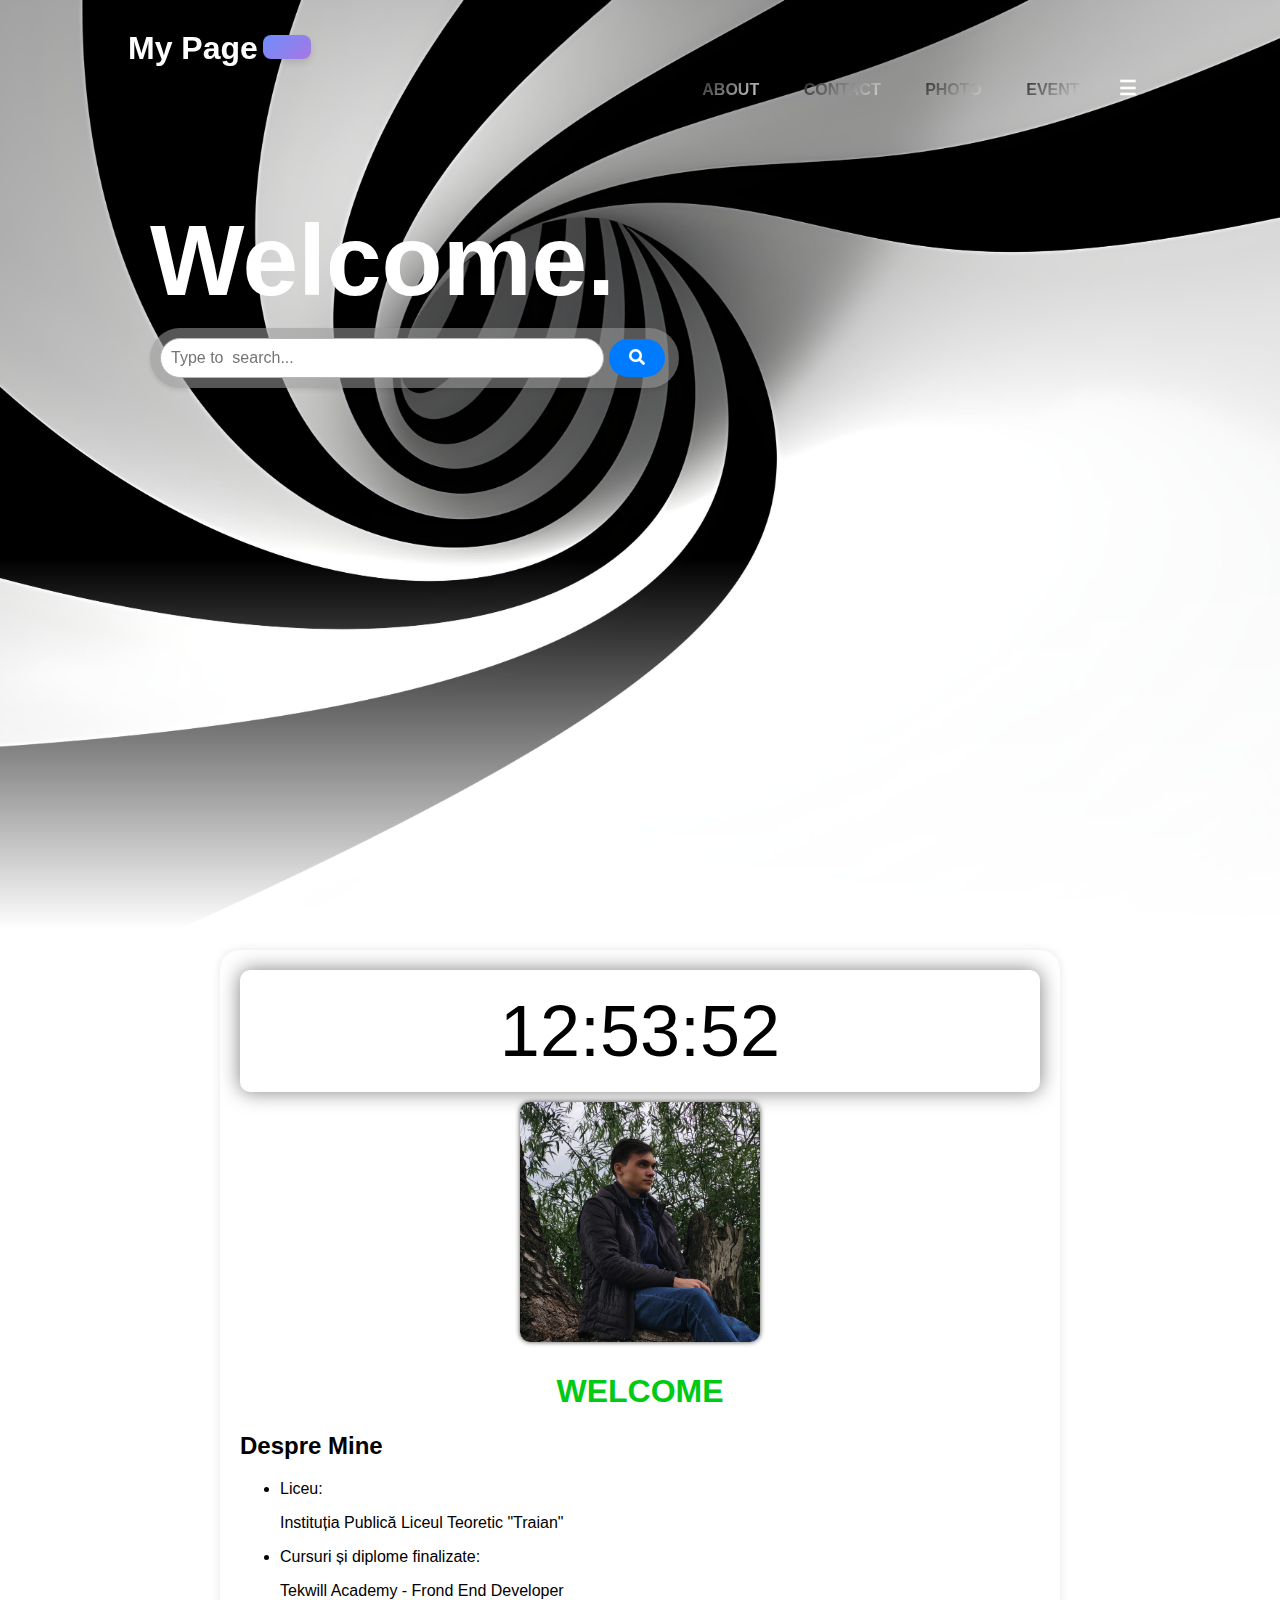
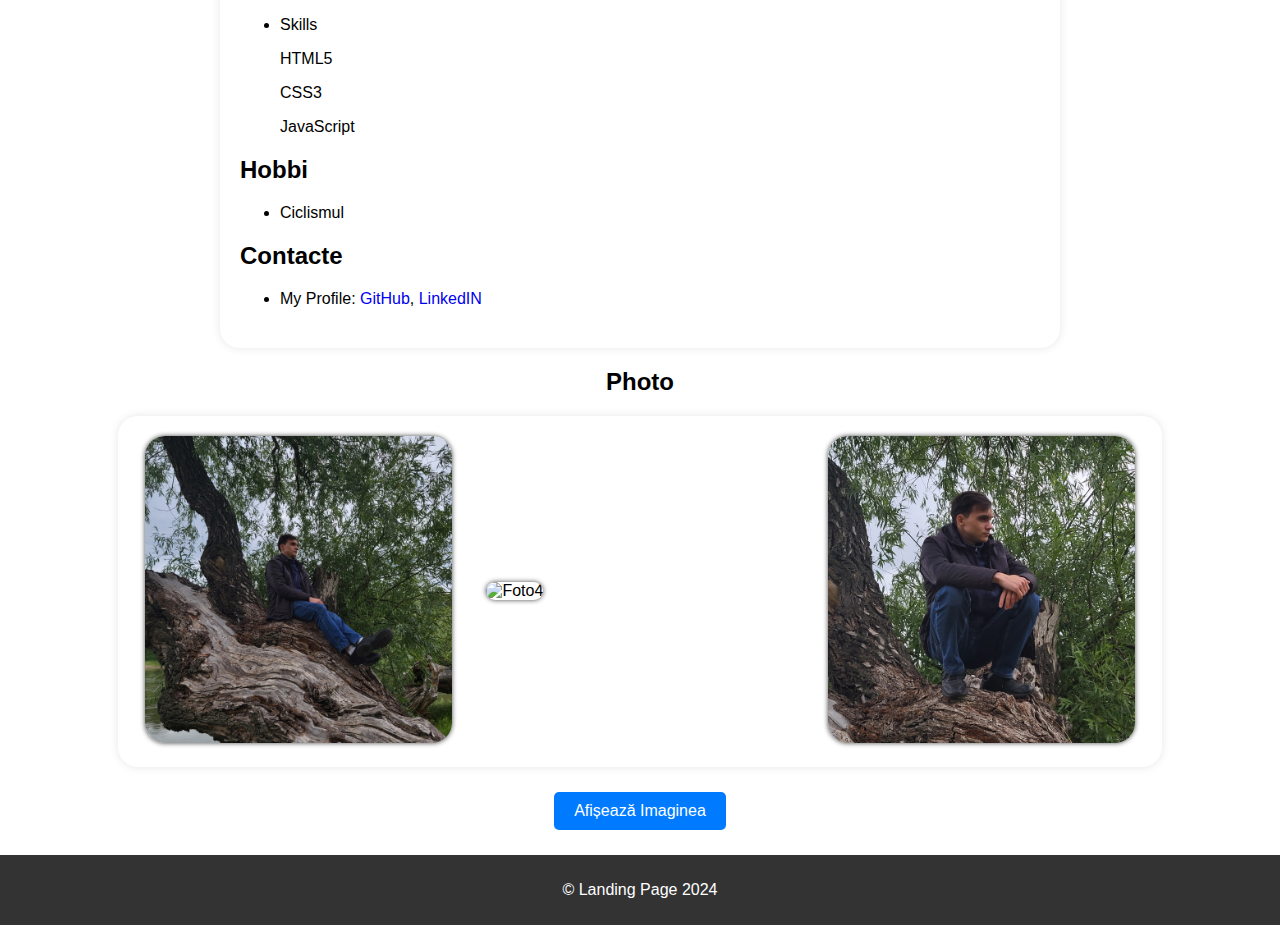
==== index.html @ 6e774b03 "Update index.html" ====
<!DOCTYPE html>
<html lang="en">
<head>
    <meta charset="UTF-8">
    <meta name="viewport" content="width=device-width, initial-scale=1.0">
    <title>Landing Page</title>
    <link rel="stylesheet" href="/css/light_mode.css" id="theme">
    <link rel="stylesheet" href="https://cdnjs.cloudflare.com/ajax/libs/font-awesome/5.15.4/css/all.min.css" integrity="sha512-..." crossorigin="anonymous" />
</head>
<body>

<header class="hero">
    <div class="box">
        <div>
            <h1 class="color2">My Page</h1> 
        </div>
        <button type="button" class="wrapper" id="switchMode"></button>        
        <nav>
            <ul>
                <li class="moving"><a href="#about">About</a></li>
                <li class="moving"><a href="#contact">Contact</a></li>
                <li class="moving"><a href="#photo">Photo</a></li>
                <li class="moving"><a href="#event">Event</a></li>
                <button type="button"  class="opentbtn" onclick="openNav()">☰</button>
            </ul>
        </nav>     
        </div>
        <div >
            <h1 class="welcom">Welcome.</h1>
        </div>
            <div class="search-container">
            <input type="text" class="search-input" placeholder="Type to  search...">
            <button class="search-btn"><i class="fas fa-search"></i></button>
            </div>      
    </div> 
</header>

<div>
    <div class="sidebar" id="mySidebar">
        <a href="javascript:void(0)" onclick="closeNav()">×</a>
        <div>
            <img src="/Foto/photoProfile.jpg" alt="ProfilePhoto">
        </div>
        <h2 class="color1">WELCOME</h2>
        
        <ul class="white-bullet">
            <h2 class="txtColor">Contacte</h2>
            <li class="txtColor">&#x1F3E0; Rezidență <p>R. Moldova, Or.Chișinău</p></li>
            <li class="txtColor">&#x260E; Telefon <p>+373(0)798-288-21</p></li>
            <li class="txtColor">&#x2709; Adresă de Email <p>arianbadasco@gmail.com</p></li>          
        </ul>
    
        <h2 class="color1">TIME</h2>
        <div class="calendarPosition">
            <div class="calendar-box">
            <div class="data" id="date"></div>
            <div class="timp" id="time"></div>
        </div>
        </div>
    </div>

<main>
</div>    
    <div class="container">
        <div class="clock-container">
            <div class="hclock" id="clock"></div>
        </div>
        <div class="photos">
            <img class="photo" src="/Foto/photo1.jpg" alt="Foto1">
        </div>
        <h1>WELCOME</h1>  
        <div class="section">
            <h2 id="about">Despre Mine</h2>
            <ul>
                <li>Liceu:
                    <p>Instituția Publică Liceul Teoretic "Traian"</p>
                </li>
                <li>Cursuri și diplome finalizate: 
                    <p>Tekwill Academy - Frond End Developer</p>
                </li>
                <li>Skills
                    <p>HTML5</p>
                    <p>CSS3</p>
                    <p>JavaScript</p>
                </li>
            </ul>
        </div>

        <div class="section">
            <h2>Hobbi</h2>
            <ul>
            <li>Ciclismul</li>   
            </ul>
        </div>
        <div class="section">
            <h2 id="contact">Contacte</h2>
            <ul>  
                    <li>My Profile:
                        <a class="styleLink" href="https://github.com/abadasco" target="_blank">GitHub<a>,</a></a>
                        <a class="styleLink" href="https://www.linkedin.com/in/arian-badasco-384903273/?trk=opento_sprofile_topcard" target="_blank">LinkedIN</a>
                    </li> 
            </ul>
        </div>  
    </div>
</main>

 <h2 class="texth2" id="photo">Photo</h2>
<section class="container1">
    <div class="box1">
        <img class="img" src="/Foto/photo2.jpg" alt="Foto2">
    </div>
    <div class="box1">
        <img class="img" src="/Foto/photo4.jpg" alt="Foto4">
    </div>
    <div class="box1">
        <img class="img" src="/Foto/photo3.jpg" alt="Foto3">
    </div>  
</section>

<div class="buttonimg" id="event">
  <button class="imgbutton" type="button" id="showImageButton">Afișează Imaginea</button>
  <div class="imgcontainer" id="imageContainer"></div>
</div>
</body>
<script src="/Javascript/script.js"></script>
<footer>
    <p>&copy; Landing Page 2024</p>
</footer>
---- css/light_mode.css ----
body {
    font-family: Arial, sans-serif;
    margin: 0;
    padding: 0; 
    background-color: white;  
    color: black;
    transition: background-color 0.3s, color 0.3s;
}
.hero {
   height: 100vh;
   background: url('/Foto/WhiteLine.jpg') no-repeat center center/cover;
   color: #fff; 
   mask-image: linear-gradient(to bottom, white 60%, transparent 100%);
   padding-top: 30px;
   min-height: 70px; 
}
.box {
    width: 80%;
    margin: auto;
    overflow:hidden;
}
header a {
   color: #fff;
   text-decoration: none;
   text-transform: uppercase;
   font-size: 16px; 
   display: inline;
   padding: 0 20px 0 20px;
   font-weight: bold;
} 
header{ 
    div{ 
        div{
           h1{ 
                float: left;
                margin: 0;
            } 
        } 
    }
}
header nav{
   float: right;
   margin-top: 10px;
   background-color: transparent;
}
.color2{
    color: #ffffff;
}
.wrapper {
    background: linear-gradient(135deg, #6e8efb, #a777e3);
    border: none;
    border-radius: 8px;
    box-shadow: 0 4px 6px rgba(0, 0, 0, 0.1);
    color: white;
    cursor: pointer;
    font-size: 16px;
    padding: 12px 24px;
    text-transform: uppercase;
    transition: background 0.3s ease, transform 0.3s ease;
    margin: 5px;
}
.wrapper:hover {
    background: linear-gradient(135deg, #a777e3, #6e8efb);
    transform: scale(1.05);
}
.wrapper:active {
    transform: scale(0.95);
}
.moving{
    background: linear-gradient(135deg, #000000, #ffffff);
    color: white;
    cursor: pointer;
    transition: background 0.3s ease, transform 0.3s ease;
    font-size: 20px;
    background-clip: text;
    -webkit-text-fill-color: transparent; 
    list-style-type: none;
    display: inline-block;
}
nav {
    background-color: #333;
    text-align: center;
    padding: 10px 0;
}
nav a {
    color: white;           
    text-decoration: none;
    padding: 0 20px;
}
.moving:hover{
    background: linear-gradient(135deg, #ffffff, #000000);
    transform: scale(1.05);
    background-clip: text;
    -webkit-text-fill-color: transparent;
}
.moving:active{
    transform: scale(0.95);
}
.opentbtn {
    transition: margin-left .5s;
    padding: 16px;
    font-weight: bold;
    font-size: 20px;
    cursor: pointer;
    color: rgb(255, 255, 255);
    padding: 10px 15px;
    border: none;
    background: transparent;
}
.opentbtn:hover {
    background-color: #ffffff69;
    border-radius: 10px;
    cursor: pointer;
}
.welcom{
    color: #ffffff;
    font-weight: 800;
    font-size: 100px;
    text-align: left;
    margin-left: 150px ;
    margin-bottom: 10px;
    margin-right: 50%;
 }
.search-container {
   max-width: 509px;
   border-radius: 40px;
   background-color: #9a9a9a8f;
   padding: 10px;
   box-shadow: 0 2px 4px rgba(0,0,0,0.1);
   margin-left: 150px;
}
.search-input {
   width: 83%;
   padding: 10px;
   border: 1px solid #b6b6b6;
   border-radius: 40px;
   font-size: 16px;
   background: #ffffff;
}
.search-btn {
   padding: 10px 20px;
   font-size: 16px;
   background-color: #007bff;
   color: #fff;
   border: none;
   border-radius: 50px;
   cursor: pointer;
   transition: background-color 0.3s ease;
}
.search-btn:hover {
   background-color: #0056b3;
}
.sidebar {
    height: 100%;
    width: 0;
    position: fixed;
    z-index: 1;
    top: 0;
    left: 0;
    background-color: #111;
    overflow-x: hidden;
    transition: 0.5s;
    padding-top: 60px;
    overflow: hidden;
}
.sidebar a {
    padding: 8px 8px 8px 32px;
    text-decoration: none;
    font-size: 25px;
    color: #818181;
    display: block;
    transition: 0.5s;
    position: absolute;
    top: 0;
    right: 25px;
    font-size: 36px;
    margin-left: 50px;
}
.sidebar a:hover {
    color: #f1f1f1;
}
.sidebar div {
    text-align: center;
    margin-bottom: 20px;
}
.sidebar img {
    width: 150px;
    height: 150px;
    border-radius: 50%;
    object-fit: cover;
}
h1 {
    color: #00ca14; 
    text-align: center;
}
.white-bullet {
    list-style-type: none; 
               li {
                   position: relative;
                }
                li::before {
                        content: '\2022'; 
                        color: white; 
                        position: absolute;
                        left: -20px; 
                }
}
.txtColor{
    color: #ffffff;
}
.color1{
    color: #ffffff;
    display: flex;
    justify-content: space-around;
    align-items: center;
}
.calendarPosition{
    display: flex;
    justify-content: center;
    align-items: center;
}
.calendar-box {
    background-color: rgb(0, 0, 0);
    padding: 10px;
    border: 1px solid #3c3c3c;
    border-radius: 10px;
    box-shadow: 0 0 10px rgba(0, 0, 0, 0.1);
    text-align: center;
    max-width: 200px;
    color: #fff;
}
.data {
    font-size: 18px;
}
.timp {
    font-size: 16px;
    color: #555;
}
.container {
    max-width: 800px;
    margin: 20px auto;
    background-color: white;
    padding: 20px;
    box-shadow: 0 0 10px rgba(0,0,0,0.1);
    border-radius: 20px;
    overflow: hidden; 
}
.clock-container {
    display: flex;
    justify-content: center;
    align-items: center;
    background-color: #ffffff;
    border-radius: 10px;
    padding: 20px;
    box-shadow: 0 0 20px rgba(0, 0, 0, 0.5);
}
.hclock {
    font-family: 'Helvetica', sans-serif;
    font-size: 72px;
    color: #000000;
}
.photos {
    display: flex;
    justify-content: space-around;
    margin-bottom: 20px;
}
.photo {
    width: 30%;
    border-radius: 10px;
    overflow: hidden;
    box-shadow: 0 0 5px rgba(0, 0, 0, 0.727);
    margin: 10px;
}
.photo img {
    width: 100%;
    height: auto;
    display: block;   
}
.section {
    margin-bottom: 20px;
}
.section h2 {
    color: #000000; 
}
.styleLink {
    text-decoration:none;
}
.styleLink:visited {
    color: rgb(0, 81, 255);
}
.styleLink:hover {
    color: red;
}
.styleLink:active {
    color: rgb(255, 0, 212);
}
.texth2{
    display: flex;
    flex-direction: column;
    justify-content: space-around;
    align-items: center;
}
.box1 {
    float: left;
    width: 30%;
    padding: 10px; 
}
.box1 img {
    width: 100%;
    height: auto;
    border-radius: 20px;
    box-shadow: 0 0 5px rgba(0,0,0,0.727);
}   
.container1 {
    width: 80%;
    overflow: hidden;
    border-radius: 20px;
    margin: auto;
    padding: 10px;
    background: #ffffff;
    box-shadow: 0 0 10px rgba(0,0,0,0.1);
    margin-bottom: 20px;
    display: flex;
    align-items: center;
    justify-content: space-around;
}
.buttonimg{
    display: flex;
      flex-direction: column;
      justify-content: center;
      align-items: center;
}
.imgbutton {
    margin: 5px;
    padding: 10px 20px;
    font-size: 16px;
    background-color: #007BFF;
    color: white;
    border: none;
    border-radius: 5px;
    cursor: pointer;
    transition: background-color 0.3s;
}
.imgbutton:hover {
    background-color: #0056b3;
}
.imgbutton:disabled {
    background-color: #6c757d;
    cursor: not-allowed;
}
.imgcontainer {
    margin-top: 20px;
}
.imgcontainer img {
    max-width: 100%;
    height: auto;
    border: 2px solid #ddd;
    border-radius: 10px;
    box-shadow: 0 4px 8px rgba(0, 0, 0, 0.2);
}
footer {
    background: #333;
    color: rgb(255, 255, 255); 
    text-align: center;
    padding: 10px 0;
}
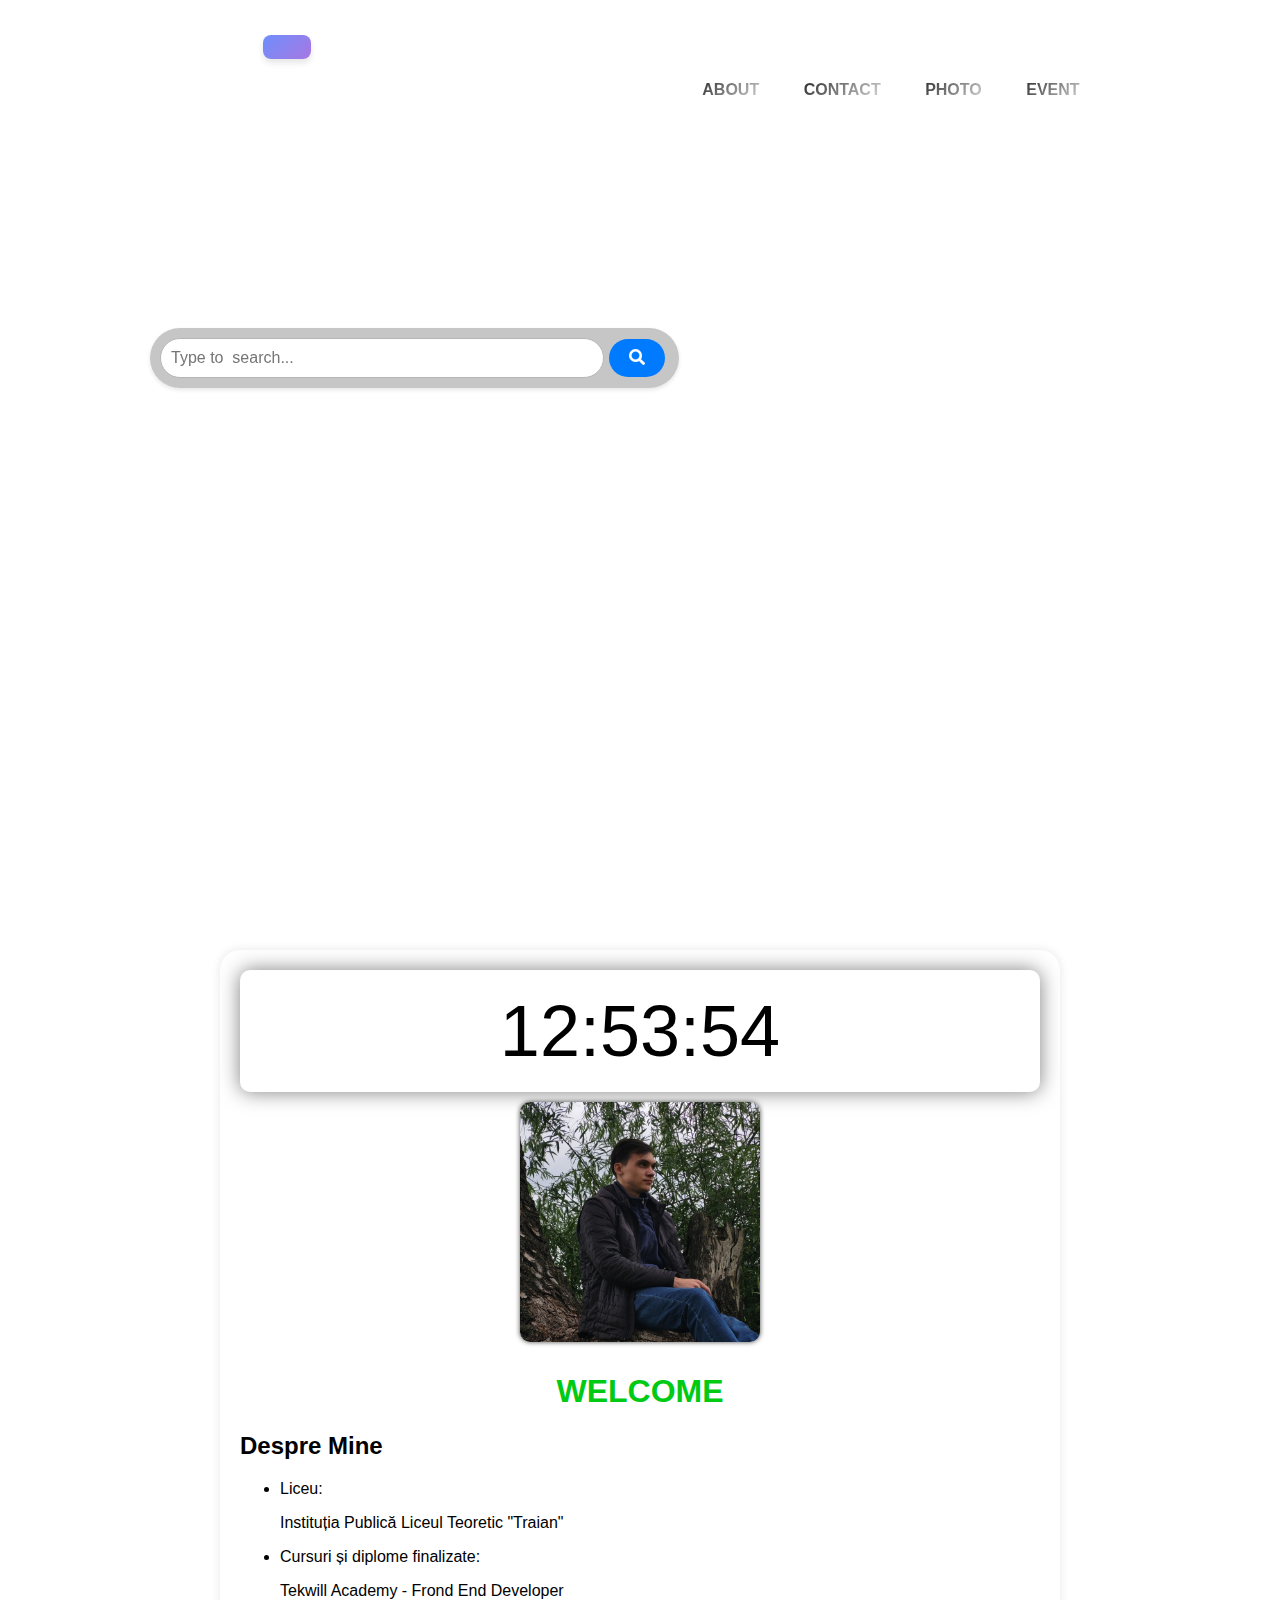
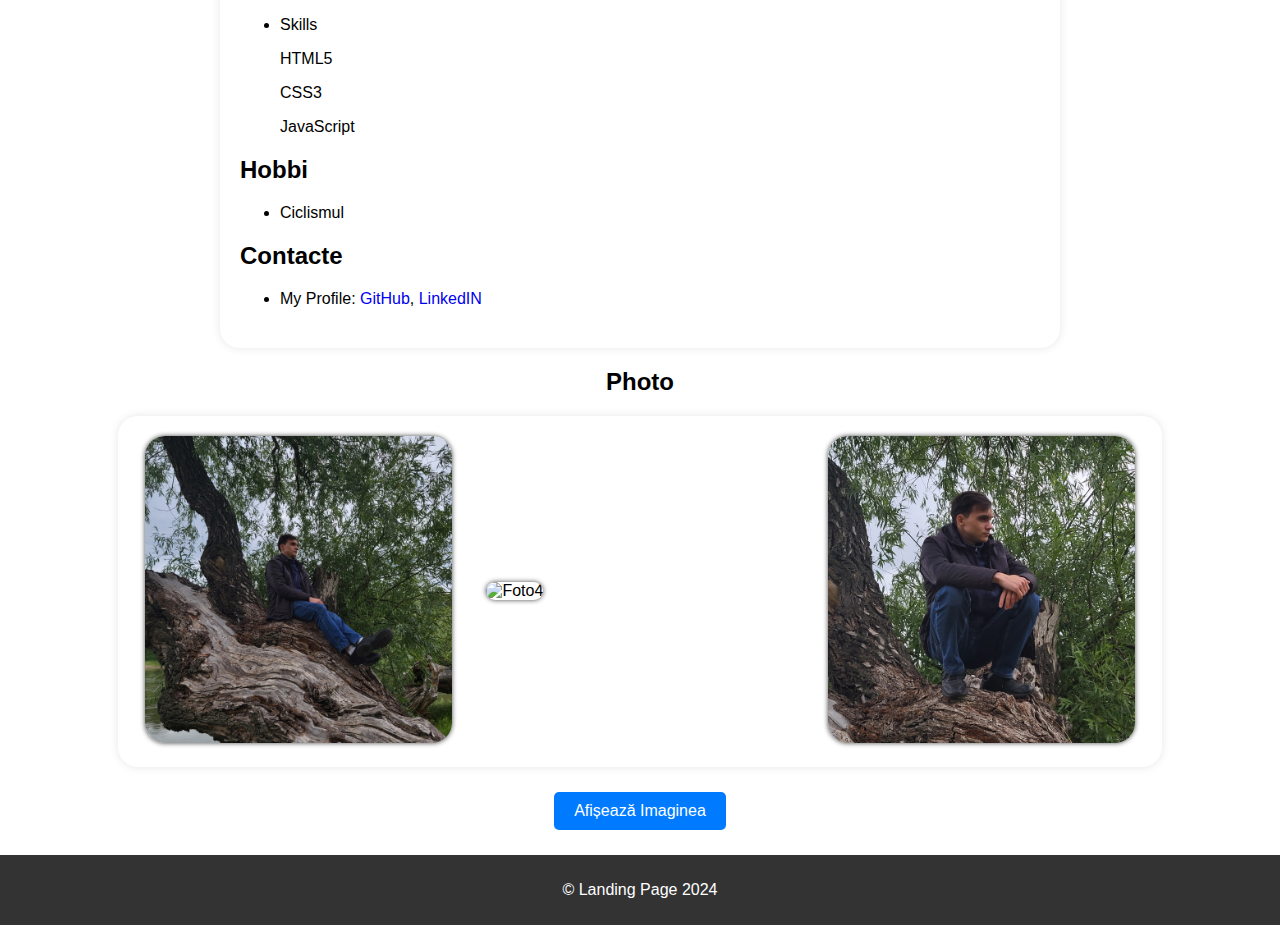
==== commit 70355ad7: "Update index.html" ====
--- a/index.html
+++ b/index.html
@@ -4,7 +4,7 @@
     <meta charset="UTF-8">
     <meta name="viewport" content="width=device-width, initial-scale=1.0">
     <title>Landing Page</title>
-    <link rel="stylesheet" href="/css/light_mode.css" id="theme">
+    <link rel="stylesheet" href="light_mode.css" id="theme">
     <link rel="stylesheet" href="https://cdnjs.cloudflare.com/ajax/libs/font-awesome/5.15.4/css/all.min.css" integrity="sha512-..." crossorigin="anonymous" />
 </head>
 <body>
@@ -122,7 +122,7 @@
   <div class="imgcontainer" id="imageContainer"></div>
 </div>
 </body>
-<script src="/Javascript/script.js"></script>
+<script src="script.js"></script>
 <footer>
     <p>&copy; Landing Page 2024</p>
 </footer>
--- a/light_mode.css
+++ b/light_mode.css
@@ -0,0 +1,366 @@
+body {
+    font-family: Arial, sans-serif;
+    margin: 0;
+    padding: 0; 
+    background-color: white;  
+    color: black;
+    transition: background-color 0.3s, color 0.3s;
+}
+.hero {
+   height: 100vh;
+   background: url('file:///C:/Users/user/Desktop/Project-landing-page/Foto/WhiteLine.jpg') no-repeat center center/cover;
+   color: #fff; 
+   mask-image: linear-gradient(to bottom, white 60%, transparent 100%);
+   padding-top: 30px;
+   min-height: 70px; 
+}
+.box {
+    width: 80%;
+    margin: auto;
+    overflow:hidden;
+}
+header a {
+   color: #fff;
+   text-decoration: none;
+   text-transform: uppercase;
+   font-size: 16px; 
+   display: inline;
+   padding: 0 20px 0 20px;
+   font-weight: bold;
+} 
+header{ 
+    div{ 
+        div{
+           h1{ 
+                float: left;
+                margin: 0;
+            } 
+        } 
+    }
+}
+header nav{
+   float: right;
+   margin-top: 10px;
+   background-color: transparent;
+}
+.color2{
+    color: #ffffff;
+}
+.wrapper {
+    background: linear-gradient(135deg, #6e8efb, #a777e3);
+    border: none;
+    border-radius: 8px;
+    box-shadow: 0 4px 6px rgba(0, 0, 0, 0.1);
+    color: white;
+    cursor: pointer;
+    font-size: 16px;
+    padding: 12px 24px;
+    text-transform: uppercase;
+    transition: background 0.3s ease, transform 0.3s ease;
+    margin: 5px;
+}
+.wrapper:hover {
+    background: linear-gradient(135deg, #a777e3, #6e8efb);
+    transform: scale(1.05);
+}
+.wrapper:active {
+    transform: scale(0.95);
+}
+.moving{
+    background: linear-gradient(135deg, #000000, #ffffff);
+    color: white;
+    cursor: pointer;
+    transition: background 0.3s ease, transform 0.3s ease;
+    font-size: 20px;
+    background-clip: text;
+    -webkit-text-fill-color: transparent; 
+    list-style-type: none;
+    display: inline-block;
+}
+nav {
+    background-color: #333;
+    text-align: center;
+    padding: 10px 0;
+}
+nav a {
+    color: white;           
+    text-decoration: none;
+    padding: 0 20px;
+}
+.moving:hover{
+    background: linear-gradient(135deg, #ffffff, #000000);
+    transform: scale(1.05);
+    background-clip: text;
+    -webkit-text-fill-color: transparent;
+}
+.moving:active{
+    transform: scale(0.95);
+}
+.opentbtn {
+    transition: margin-left .5s;
+    padding: 16px;
+    font-weight: bold;
+    font-size: 20px;
+    cursor: pointer;
+    color: rgb(255, 255, 255);
+    padding: 10px 15px;
+    border: none;
+    background: transparent;
+}
+.opentbtn:hover {
+    background-color: #ffffff69;
+    border-radius: 10px;
+    cursor: pointer;
+}
+.welcom{
+    color: #ffffff;
+    font-weight: 800;
+    font-size: 100px;
+    text-align: left;
+    margin-left: 150px ;
+    margin-bottom: 10px;
+    margin-right: 50%;
+ }
+.search-container {
+   max-width: 509px;
+   border-radius: 40px;
+   background-color: #9a9a9a8f;
+   padding: 10px;
+   box-shadow: 0 2px 4px rgba(0,0,0,0.1);
+   margin-left: 150px;
+}
+.search-input {
+   width: 83%;
+   padding: 10px;
+   border: 1px solid #b6b6b6;
+   border-radius: 40px;
+   font-size: 16px;
+   background: #ffffff;
+}
+.search-btn {
+   padding: 10px 20px;
+   font-size: 16px;
+   background-color: #007bff;
+   color: #fff;
+   border: none;
+   border-radius: 50px;
+   cursor: pointer;
+   transition: background-color 0.3s ease;
+}
+.search-btn:hover {
+   background-color: #0056b3;
+}
+.sidebar {
+    height: 100%;
+    width: 0;
+    position: fixed;
+    z-index: 1;
+    top: 0;
+    left: 0;
+    background-color: #111;
+    overflow-x: hidden;
+    transition: 0.5s;
+    padding-top: 60px;
+    overflow: hidden;
+}
+.sidebar a {
+    padding: 8px 8px 8px 32px;
+    text-decoration: none;
+    font-size: 25px;
+    color: #818181;
+    display: block;
+    transition: 0.5s;
+    position: absolute;
+    top: 0;
+    right: 25px;
+    font-size: 36px;
+    margin-left: 50px;
+}
+.sidebar a:hover {
+    color: #f1f1f1;
+}
+.sidebar div {
+    text-align: center;
+    margin-bottom: 20px;
+}
+.sidebar img {
+    width: 150px;
+    height: 150px;
+    border-radius: 50%;
+    object-fit: cover;
+}
+h1 {
+    color: #00ca14; 
+    text-align: center;
+}
+.white-bullet {
+    list-style-type: none; 
+               li {
+                   position: relative;
+                }
+                li::before {
+                        content: '\2022'; 
+                        color: white; 
+                        position: absolute;
+                        left: -20px; 
+                }
+}
+.txtColor{
+    color: #ffffff;
+}
+.color1{
+    color: #ffffff;
+    display: flex;
+    justify-content: space-around;
+    align-items: center;
+}
+.calendarPosition{
+    display: flex;
+    justify-content: center;
+    align-items: center;
+}
+.calendar-box {
+    background-color: rgb(0, 0, 0);
+    padding: 10px;
+    border: 1px solid #3c3c3c;
+    border-radius: 10px;
+    box-shadow: 0 0 10px rgba(0, 0, 0, 0.1);
+    text-align: center;
+    max-width: 200px;
+    color: #fff;
+}
+.data {
+    font-size: 18px;
+}
+.timp {
+    font-size: 16px;
+    color: #555;
+}
+.container {
+    max-width: 800px;
+    margin: 20px auto;
+    background-color: white;
+    padding: 20px;
+    box-shadow: 0 0 10px rgba(0,0,0,0.1);
+    border-radius: 20px;
+    overflow: hidden; 
+}
+.clock-container {
+    display: flex;
+    justify-content: center;
+    align-items: center;
+    background-color: #ffffff;
+    border-radius: 10px;
+    padding: 20px;
+    box-shadow: 0 0 20px rgba(0, 0, 0, 0.5);
+}
+.hclock {
+    font-family: 'Helvetica', sans-serif;
+    font-size: 72px;
+    color: #000000;
+}
+.photos {
+    display: flex;
+    justify-content: space-around;
+    margin-bottom: 20px;
+}
+.photo {
+    width: 30%;
+    border-radius: 10px;
+    overflow: hidden;
+    box-shadow: 0 0 5px rgba(0, 0, 0, 0.727);
+    margin: 10px;
+}
+.photo img {
+    width: 100%;
+    height: auto;
+    display: block;   
+}
+.section {
+    margin-bottom: 20px;
+}
+.section h2 {
+    color: #000000; 
+}
+.styleLink {
+    text-decoration:none;
+}
+.styleLink:visited {
+    color: rgb(0, 81, 255);
+}
+.styleLink:hover {
+    color: red;
+}
+.styleLink:active {
+    color: rgb(255, 0, 212);
+}
+.texth2{
+    display: flex;
+    flex-direction: column;
+    justify-content: space-around;
+    align-items: center;
+}
+.box1 {
+    float: left;
+    width: 30%;
+    padding: 10px; 
+}
+.box1 img {
+    width: 100%;
+    height: auto;
+    border-radius: 20px;
+    box-shadow: 0 0 5px rgba(0,0,0,0.727);
+}   
+.container1 {
+    width: 80%;
+    overflow: hidden;
+    border-radius: 20px;
+    margin: auto;
+    padding: 10px;
+    background: #ffffff;
+    box-shadow: 0 0 10px rgba(0,0,0,0.1);
+    margin-bottom: 20px;
+    display: flex;
+    align-items: center;
+    justify-content: space-around;
+}
+.buttonimg{
+    display: flex;
+      flex-direction: column;
+      justify-content: center;
+      align-items: center;
+}
+.imgbutton {
+    margin: 5px;
+    padding: 10px 20px;
+    font-size: 16px;
+    background-color: #007BFF;
+    color: white;
+    border: none;
+    border-radius: 5px;
+    cursor: pointer;
+    transition: background-color 0.3s;
+}
+.imgbutton:hover {
+    background-color: #0056b3;
+}
+.imgbutton:disabled {
+    background-color: #6c757d;
+    cursor: not-allowed;
+}
+.imgcontainer {
+    margin-top: 20px;
+}
+.imgcontainer img {
+    max-width: 100%;
+    height: auto;
+    border: 2px solid #ddd;
+    border-radius: 10px;
+    box-shadow: 0 4px 8px rgba(0, 0, 0, 0.2);
+}
+footer {
+    background: #333;
+    color: rgb(255, 255, 255); 
+    text-align: center;
+    padding: 10px 0;
+}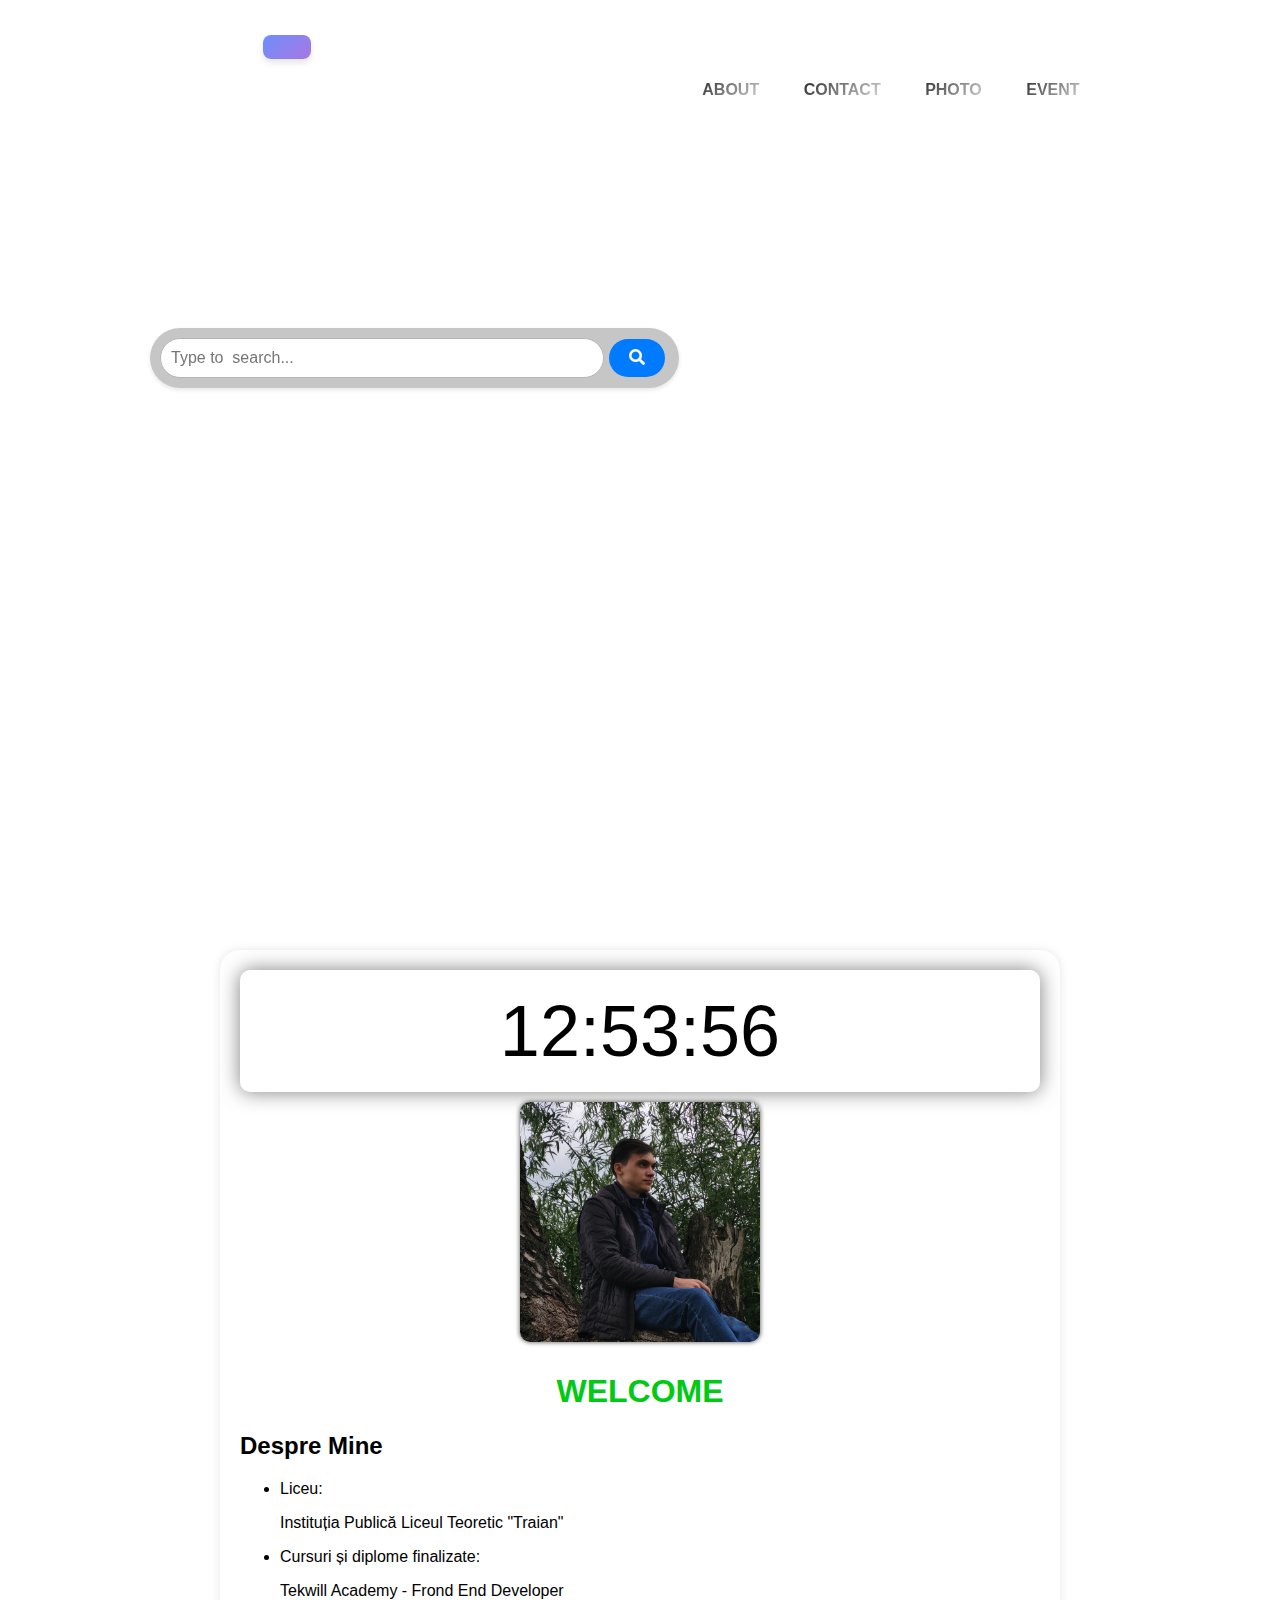
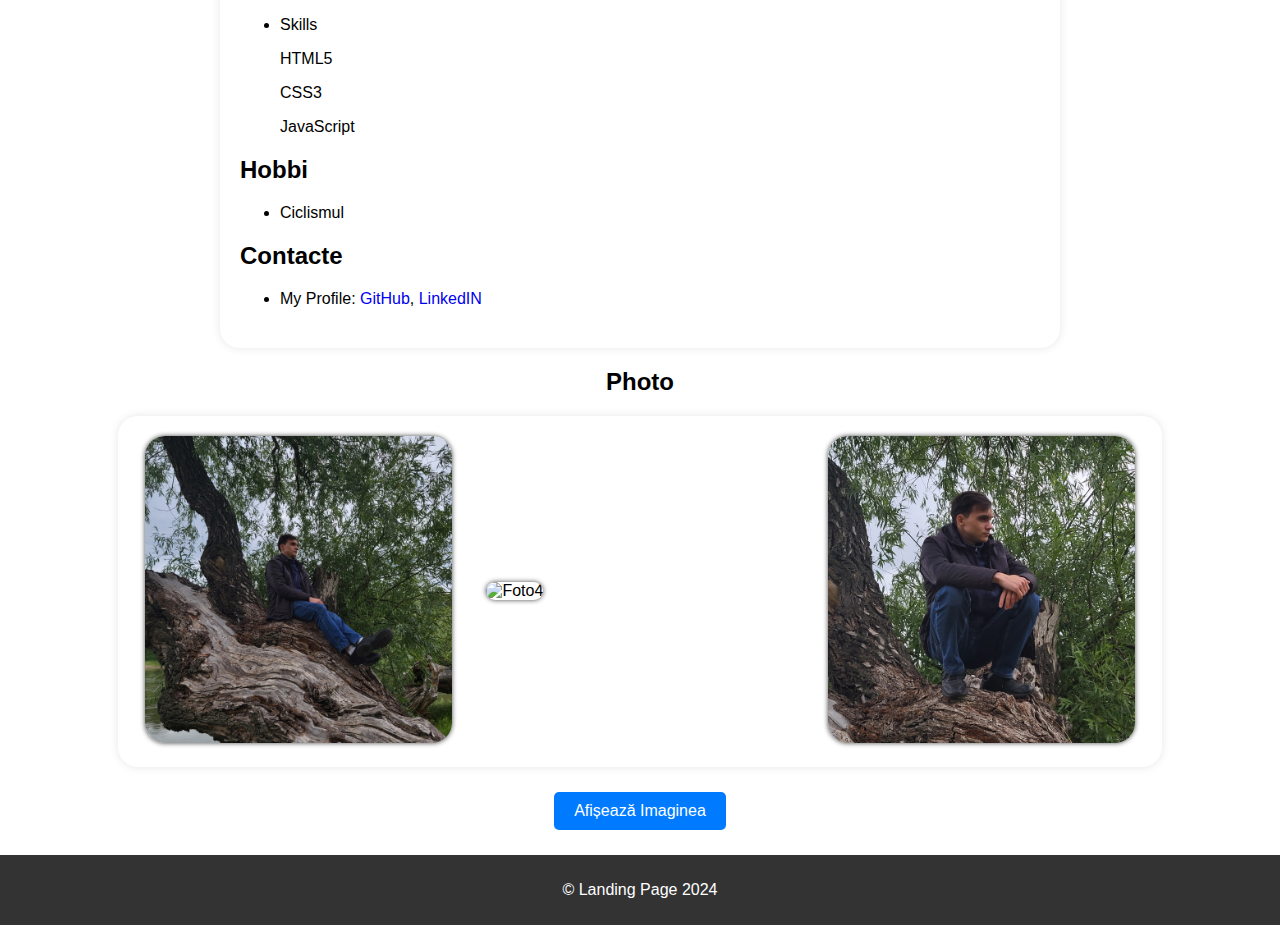
==== commit 0cc4a2bb: "Update index.html" ====
--- a/index.html
+++ b/index.html
@@ -39,7 +39,7 @@
     <div class="sidebar" id="mySidebar">
         <a href="javascript:void(0)" onclick="closeNav()">×</a>
         <div>
-            <img src="/Foto/photoProfile.jpg" alt="ProfilePhoto">
+            <img src="Foto/photoProfile.jpg" alt="ProfilePhoto">
         </div>
         <h2 class="color1">WELCOME</h2>
         
@@ -66,7 +66,7 @@
             <div class="hclock" id="clock"></div>
         </div>
         <div class="photos">
-            <img class="photo" src="/Foto/photo1.jpg" alt="Foto1">
+            <img class="photo" src="Foto/photo1.jpg" alt="Foto1">
         </div>
         <h1>WELCOME</h1>  
         <div class="section">
@@ -107,13 +107,13 @@
  <h2 class="texth2" id="photo">Photo</h2>
 <section class="container1">
     <div class="box1">
-        <img class="img" src="/Foto/photo2.jpg" alt="Foto2">
+        <img class="img" src="Foto/photo2.jpg" alt="Foto2">
     </div>
     <div class="box1">
-        <img class="img" src="/Foto/photo4.jpg" alt="Foto4">
+        <img class="img" src="Foto/photo4.jpg" alt="Foto4">
     </div>
     <div class="box1">
-        <img class="img" src="/Foto/photo3.jpg" alt="Foto3">
+        <img class="img" src="Foto/photo3.jpg" alt="Foto3">
     </div>  
 </section>
 
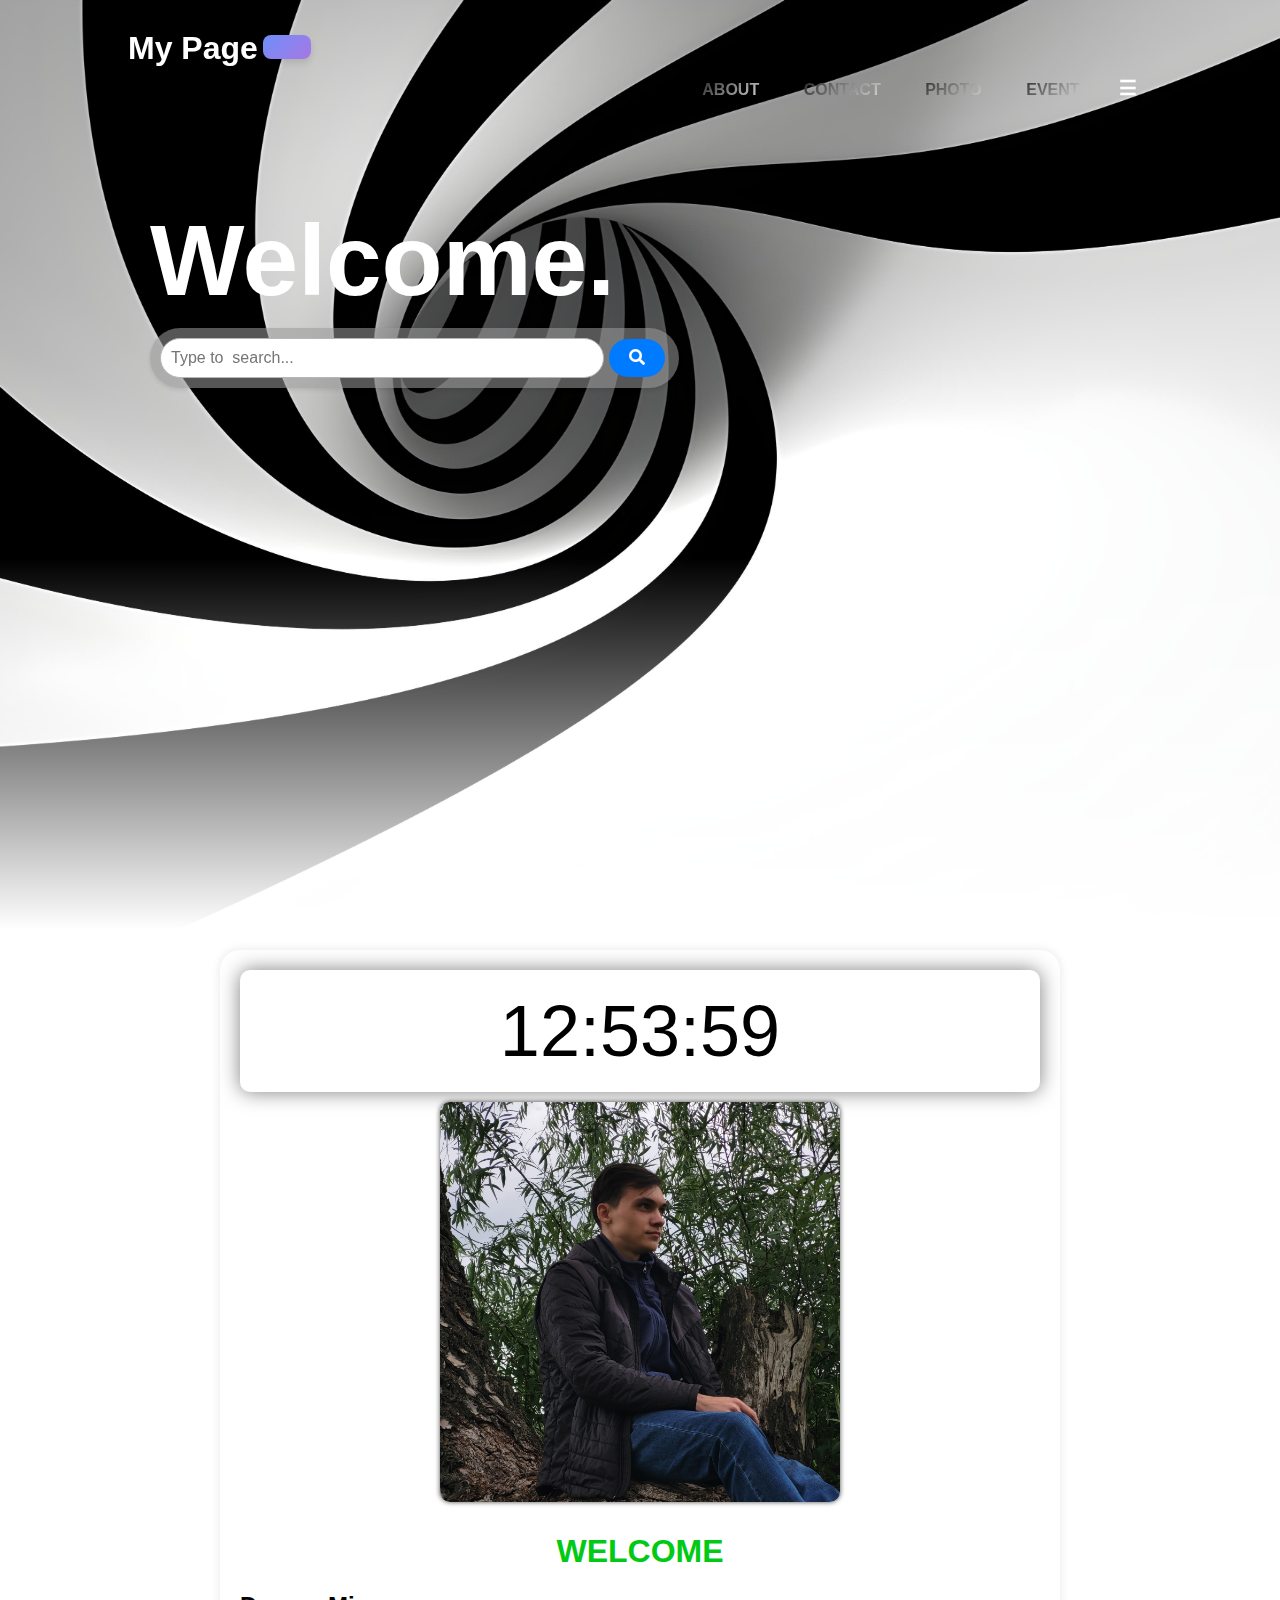
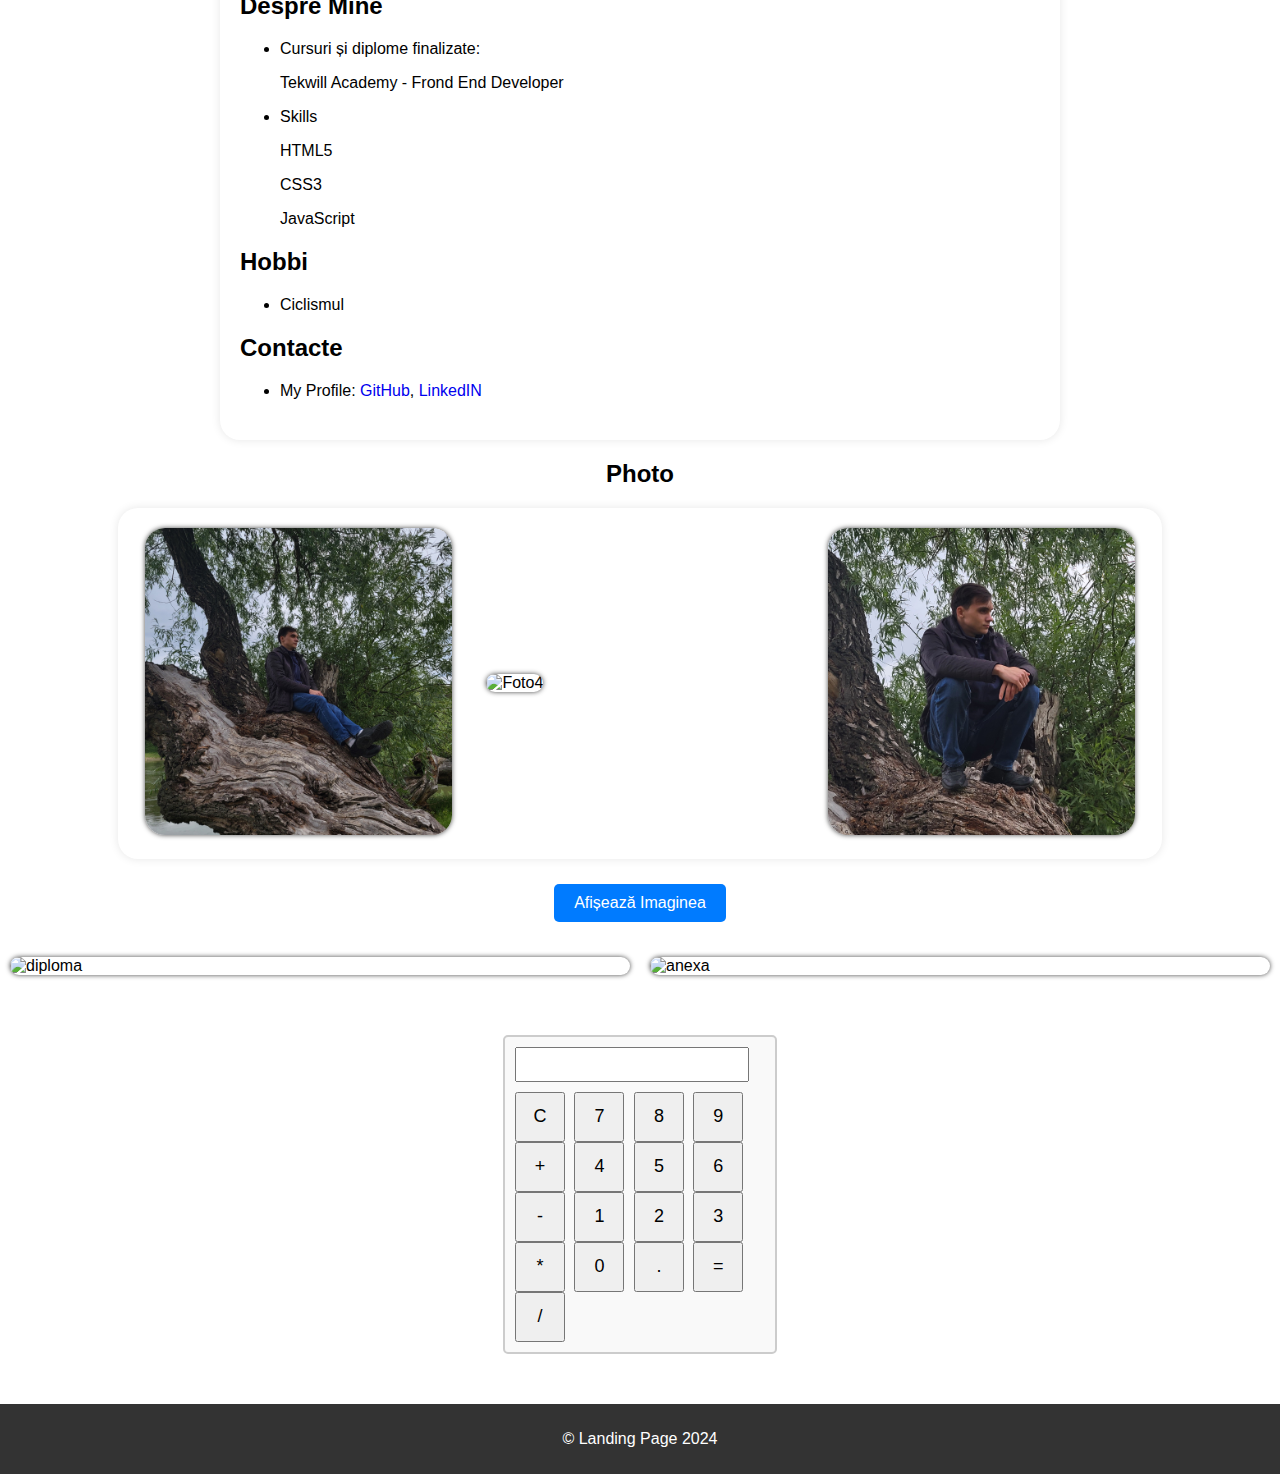
==== commit ac076243: "Landing page" ====
--- a/index.html
+++ b/index.html
@@ -4,7 +4,7 @@
     <meta charset="UTF-8">
     <meta name="viewport" content="width=device-width, initial-scale=1.0">
     <title>Landing Page</title>
-    <link rel="stylesheet" href="light_mode.css" id="theme">
+    <link rel="stylesheet" href="css/light_mode.css" id="theme">
     <link rel="stylesheet" href="https://cdnjs.cloudflare.com/ajax/libs/font-awesome/5.15.4/css/all.min.css" integrity="sha512-..." crossorigin="anonymous" />
 </head>
 <body>
@@ -72,9 +72,6 @@
         <div class="section">
             <h2 id="about">Despre Mine</h2>
             <ul>
-                <li>Liceu:
-                    <p>Instituția Publică Liceul Teoretic "Traian"</p>
-                </li>
                 <li>Cursuri și diplome finalizate: 
                     <p>Tekwill Academy - Frond End Developer</p>
                 </li>
@@ -121,8 +118,38 @@
   <button class="imgbutton" type="button" id="showImageButton">Afișează Imaginea</button>
   <div class="imgcontainer" id="imageContainer"></div>
 </div>
+
+<div class="photos">
+    <img class="photo" src="Foto/diploma.png" alt="diploma">
+
+    <img class="photo" src="Foto/anexa.png" alt="anexa">
+</div>
+
+<div class="calculator">
+    <input type="text" id="result" readonly>
+<div class="buttons">
+  <button onclick="clearResult()" title="Clear">C</button>
+  <button onclick="appendValue('7')" title="Add 7 to the input">7</button>
+  <button onclick="appendValue('8')" title="Add 8 to the input">8</button>
+  <button onclick="appendValue('9')" title="Add 9 to the input">9</button>
+  <button onclick="appendValue('+')" title="Addition">+</button>
+  <button onclick="appendValue('4')" title="Add 4 to the input">4</button>
+  <button onclick="appendValue('5')" title="Add 5 to the input">5</button>
+  <button onclick="appendValue('6')" title="Add 6 to the input">6</button>
+  <button onclick="appendValue('-')" title="Subtraction">-</button>
+  <button onclick="appendValue('1')" title="Add 1 to the input">1</button>
+  <button onclick="appendValue('2')" title="Add 2 to the input">2</button>
+  <button onclick="appendValue('3')" title="Add 3 to the input">3</button>
+  <button onclick="appendValue('*')" title="Multiplication">*</button>
+  <button onclick="appendValue('0')" title="Add 0 to the input">0</button>
+  <button onclick="appendValue('.')" title="Add decimal point to the input">.</button>
+  <button onclick="calculateResult()" title="Calculate result">=</button>
+  <button onclick="appendValue('/')" title="Division">/</button>
+</div>
+</div>
+
 </body>
-<script src="script.js"></script>
+<script src="Javascript/script.js"></script>
 <footer>
     <p>&copy; Landing Page 2024</p>
-</footer>
+</footer>--- a/css/light_mode.css
+++ b/css/light_mode.css
@@ -0,0 +1,390 @@
+body {
+    font-family: Arial, sans-serif;
+    margin: 0;
+    padding: 0; 
+    background-color: white;  
+    color: black;
+    transition: background-color 0.3s, color 0.3s;
+}
+.hero {
+   height: 100vh;
+   background: url("/Foto/WhiteLine.jpg") no-repeat center center/cover;
+   color: #fff; 
+   mask-image: linear-gradient(to bottom, white 60%, transparent 100%);
+   padding-top: 30px;
+   min-height: 70px; 
+}
+.box {
+    width: 80%;
+    margin: auto;
+    overflow:hidden;
+}
+header a {
+   color: #fff;
+   text-decoration: none;
+   text-transform: uppercase;
+   font-size: 16px; 
+   display: inline;
+   padding: 0 20px 0 20px;
+   font-weight: bold;
+} 
+header{ 
+    div{ 
+        div{
+           h1{ 
+                float: left;
+                margin: 0;
+            } 
+        } 
+    }
+}
+header nav{
+   float: right;
+   margin-top: 10px;
+   background-color: transparent;
+}
+.color2{
+    color: #ffffff;
+}
+.wrapper {
+    background: linear-gradient(135deg, #6e8efb, #a777e3);
+    border: none;
+    border-radius: 8px;
+    box-shadow: 0 4px 6px rgba(0, 0, 0, 0.1);
+    color: white;
+    cursor: pointer;
+    font-size: 16px;
+    padding: 12px 24px;
+    text-transform: uppercase;
+    transition: background 0.3s ease, transform 0.3s ease;
+    margin: 5px;
+}
+.wrapper:hover {
+    background: linear-gradient(135deg, #a777e3, #6e8efb);
+    transform: scale(1.05);
+}
+.wrapper:active {
+    transform: scale(0.95);
+}
+.moving{
+    background: linear-gradient(135deg, #000000, #ffffff);
+    color: white;
+    cursor: pointer;
+    transition: background 0.3s ease, transform 0.3s ease;
+    font-size: 20px;
+    background-clip: text;
+    -webkit-text-fill-color: transparent; 
+    list-style-type: none;
+    display: inline-block;
+}
+nav {
+    background-color: #333;
+    text-align: center;
+    padding: 10px 0;
+}
+nav a {
+    color: white;           
+    text-decoration: none;
+    padding: 0 20px;
+}
+.moving:hover{
+    background: linear-gradient(135deg, #ffffff, #000000);
+    transform: scale(1.05);
+    background-clip: text;
+    -webkit-text-fill-color: transparent;
+}
+.moving:active{
+    transform: scale(0.95);
+}
+.opentbtn {
+    transition: margin-left .5s;
+    padding: 16px;
+    font-weight: bold;
+    font-size: 20px;
+    cursor: pointer;
+    color: rgb(255, 255, 255);
+    padding: 10px 15px;
+    border: none;
+    background: transparent;
+}
+.opentbtn:hover {
+    background-color: #ffffff69;
+    border-radius: 10px;
+    cursor: pointer;
+}
+.welcom{
+    color: #ffffff;
+    font-weight: 800;
+    font-size: 100px;
+    text-align: left;
+    margin-left: 150px ;
+    margin-bottom: 10px;
+    margin-right: 50%;
+ }
+.search-container {
+   max-width: 509px;
+   border-radius: 40px;
+   background-color: #9a9a9a8f;
+   padding: 10px;
+   box-shadow: 0 2px 4px rgba(0,0,0,0.1);
+   margin-left: 150px;
+}
+.search-input {
+   width: 83%;
+   padding: 10px;
+   border: 1px solid #b6b6b6;
+   border-radius: 40px;
+   font-size: 16px;
+   background: #ffffff;
+}
+.search-btn {
+   padding: 10px 20px;
+   font-size: 16px;
+   background-color: #007bff;
+   color: #fff;
+   border: none;
+   border-radius: 50px;
+   cursor: pointer;
+   transition: background-color 0.3s ease;
+}
+.search-btn:hover {
+   background-color: #0056b3;
+}
+.sidebar {
+    height: 100%;
+    width: 0;
+    position: fixed;
+    z-index: 1;
+    top: 0;
+    left: 0;
+    background-color: #111;
+    overflow-x: hidden;
+    transition: 0.5s;
+    padding-top: 60px;
+    overflow: hidden;
+}
+.sidebar a {
+    padding: 8px 8px 8px 32px;
+    text-decoration: none;
+    font-size: 25px;
+    color: #818181;
+    display: block;
+    transition: 0.5s;
+    position: absolute;
+    top: 0;
+    right: 25px;
+    font-size: 36px;
+    margin-left: 50px;
+}
+.sidebar a:hover {
+    color: #f1f1f1;
+}
+.sidebar div {
+    text-align: center;
+    margin-bottom: 20px;
+}
+.sidebar img {
+    width: 150px;
+    height: 150px;
+    border-radius: 50%;
+    object-fit: cover;
+}
+h1 {
+    color: #00ca14; 
+    text-align: center;
+}
+.white-bullet {
+    list-style-type: none; 
+               li {
+                   position: relative;
+                }
+                li::before {
+                        content: '\2022'; 
+                        color: white; 
+                        position: absolute;
+                        left: -20px; 
+                }
+}
+.txtColor{
+    color: #ffffff;
+}
+.color1{
+    color: #ffffff;
+    display: flex;
+    justify-content: space-around;
+    align-items: center;
+}
+.calendarPosition{
+    display: flex;
+    justify-content: center;
+    align-items: center;
+}
+.calendar-box {
+    background-color: rgb(0, 0, 0);
+    padding: 10px;
+    border: 1px solid #3c3c3c;
+    border-radius: 10px;
+    box-shadow: 0 0 10px rgba(0, 0, 0, 0.1);
+    text-align: center;
+    max-width: 200px;
+    color: #fff;
+}
+.data {
+    font-size: 18px;
+}
+.timp {
+    font-size: 16px;
+    color: #555;
+}
+.container {
+    max-width: 800px;
+    margin: 20px auto;
+    background-color: white;
+    padding: 20px;
+    box-shadow: 0 0 10px rgba(0,0,0,0.1);
+    border-radius: 20px;
+    overflow: hidden; 
+}
+.clock-container {
+    display: flex;
+    justify-content: center;
+    align-items: center;
+    background-color: #ffffff;
+    border-radius: 10px;
+    padding: 20px;
+    box-shadow: 0 0 20px rgba(0, 0, 0, 0.5);
+}
+.hclock {
+    font-family: 'Helvetica', sans-serif;
+    font-size: 72px;
+    color: #000000;
+}
+.photos {
+    display: flex;
+    justify-content: space-around;
+    margin-bottom: 20px;
+}
+.photo {
+    width: 50%;
+    border-radius: 10px;
+    overflow: hidden;
+    box-shadow: 0 0 5px rgba(0, 0, 0, 0.727);
+    margin: 10px;
+}
+.photo img {
+    width: 100%;
+    height: auto;
+    display: block;   
+}
+.section {
+    margin-bottom: 20px;
+}
+.section h2 {
+    color: #000000; 
+}
+.styleLink {
+    text-decoration:none;
+}
+.styleLink:visited {
+    color: rgb(0, 81, 255);
+}
+.styleLink:hover {
+    color: red;
+}
+.styleLink:active {
+    color: rgb(255, 0, 212);
+}
+.texth2{
+    display: flex;
+    flex-direction: column;
+    justify-content: space-around;
+    align-items: center;
+}
+.box1 {
+    float: left;
+    width: 30%;
+    padding: 10px; 
+}
+.box1 img {
+    width: 100%;
+    height: auto;
+    border-radius: 20px;
+    box-shadow: 0 0 5px rgba(0,0,0,0.727);
+}   
+.container1 {
+    width: 80%;
+    overflow: hidden;
+    border-radius: 20px;
+    margin: auto;
+    padding: 10px;
+    background: #ffffff;
+    box-shadow: 0 0 10px rgba(0,0,0,0.1);
+    margin-bottom: 20px;
+    display: flex;
+    align-items: center;
+    justify-content: space-around;
+}
+.buttonimg{
+    display: flex;
+      flex-direction: column;
+      justify-content: center;
+      align-items: center;
+}
+.imgbutton {
+    margin: 5px;
+    padding: 10px 20px;
+    font-size: 16px;
+    background-color: #007BFF;
+    color: white;
+    border: none;
+    border-radius: 5px;
+    cursor: pointer;
+    transition: background-color 0.3s;
+}
+.imgbutton:hover {
+    background-color: #0056b3;
+}
+.imgbutton:disabled {
+    background-color: #6c757d;
+    cursor: not-allowed;
+}
+.imgcontainer {
+    margin-top: 20px;
+}
+.imgcontainer img {
+    max-width: 100%;
+    height: auto;
+    border: 2px solid #ddd;
+    border-radius: 10px;
+    box-shadow: 0 4px 8px rgba(0, 0, 0, 0.2);
+}
+
+  .calculator {
+    width: 250px;
+    margin: 50px auto;
+    border: 2px solid #ccc;
+    padding: 10px;
+    border-radius: 5px;
+    background-color: #f9f9f9;
+  }
+  .calculator input {
+    width: 220px;
+    margin-bottom: 10px;
+    padding: 5px;
+    font-size: 18px;
+  }
+  .calculator button {
+    width: 50px;
+    height: 50px;
+    font-size: 18px;
+    margin-right: 5px;
+  }
+  .calculator button:last-child {
+    margin-right: 0;
+  }
+  footer {
+    background: #333;
+    color: rgb(255, 255, 255); 
+    text-align: center;
+    padding: 10px 0;
+}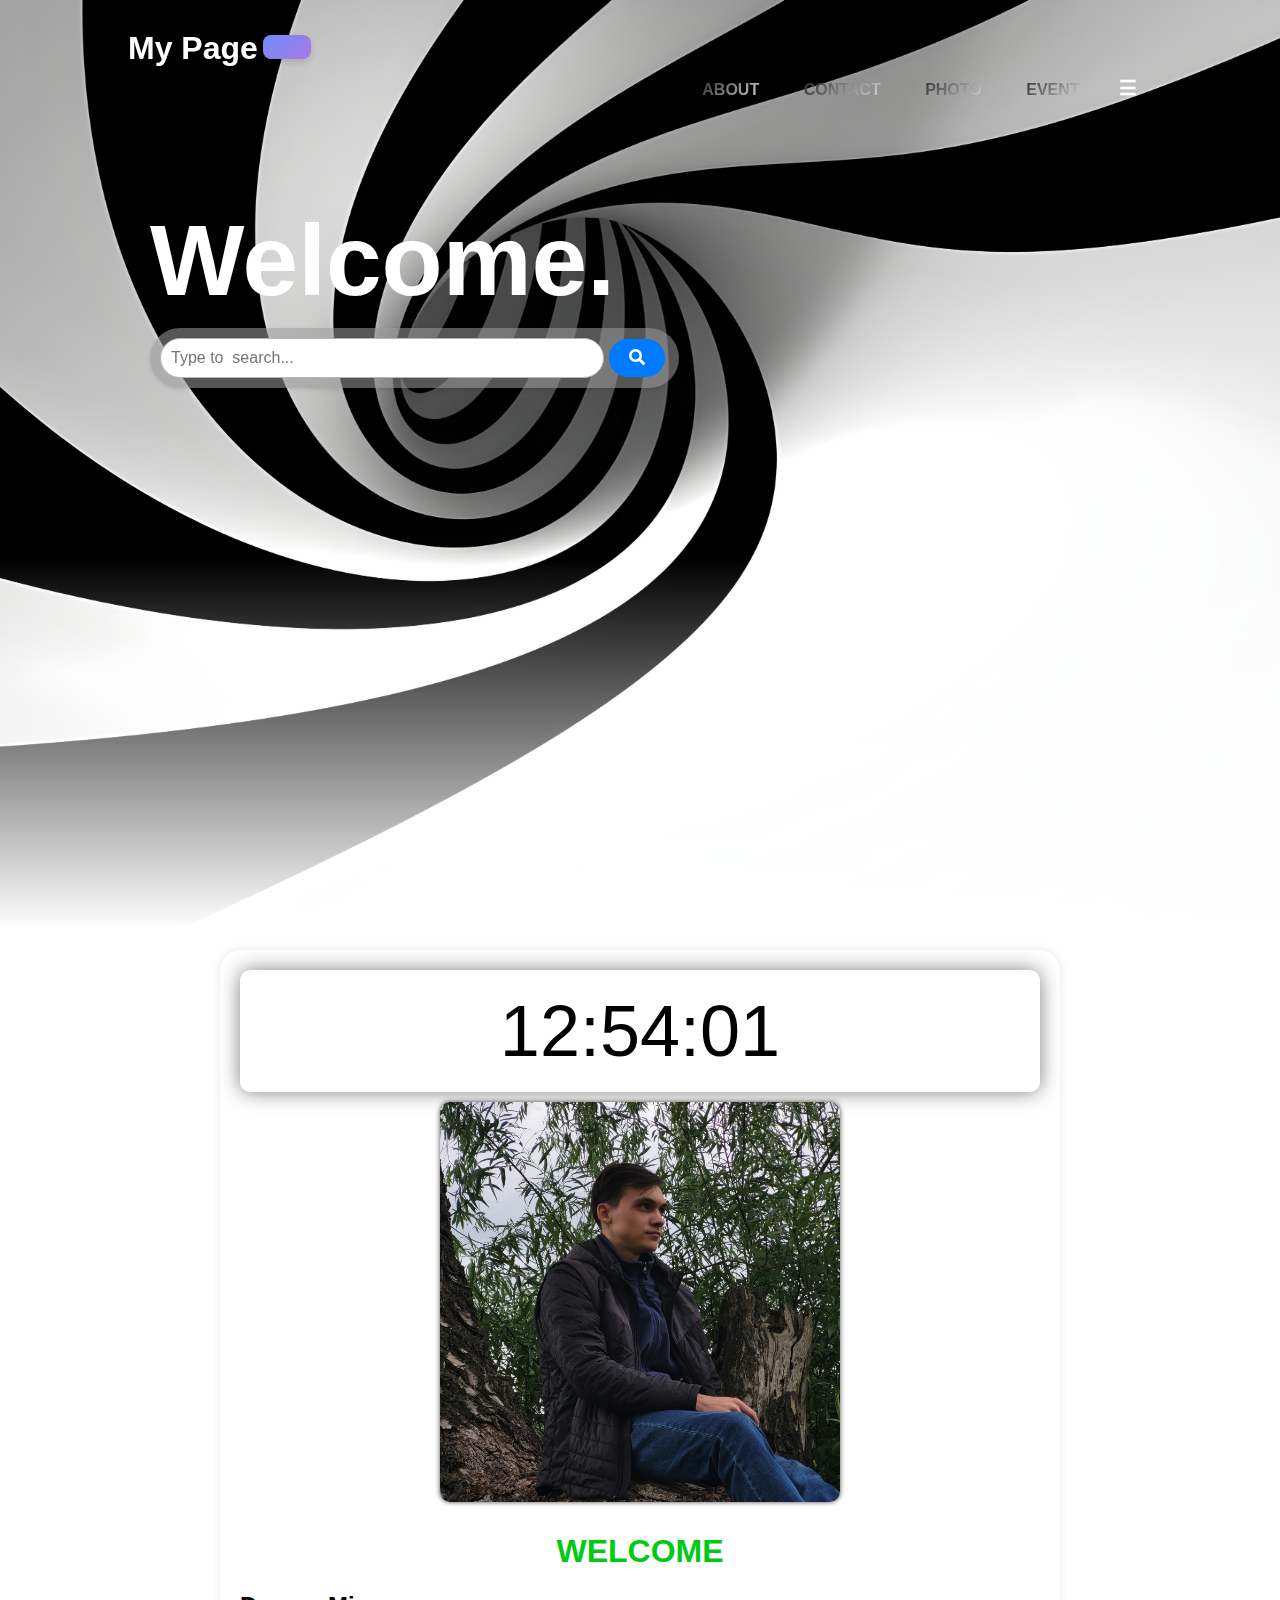
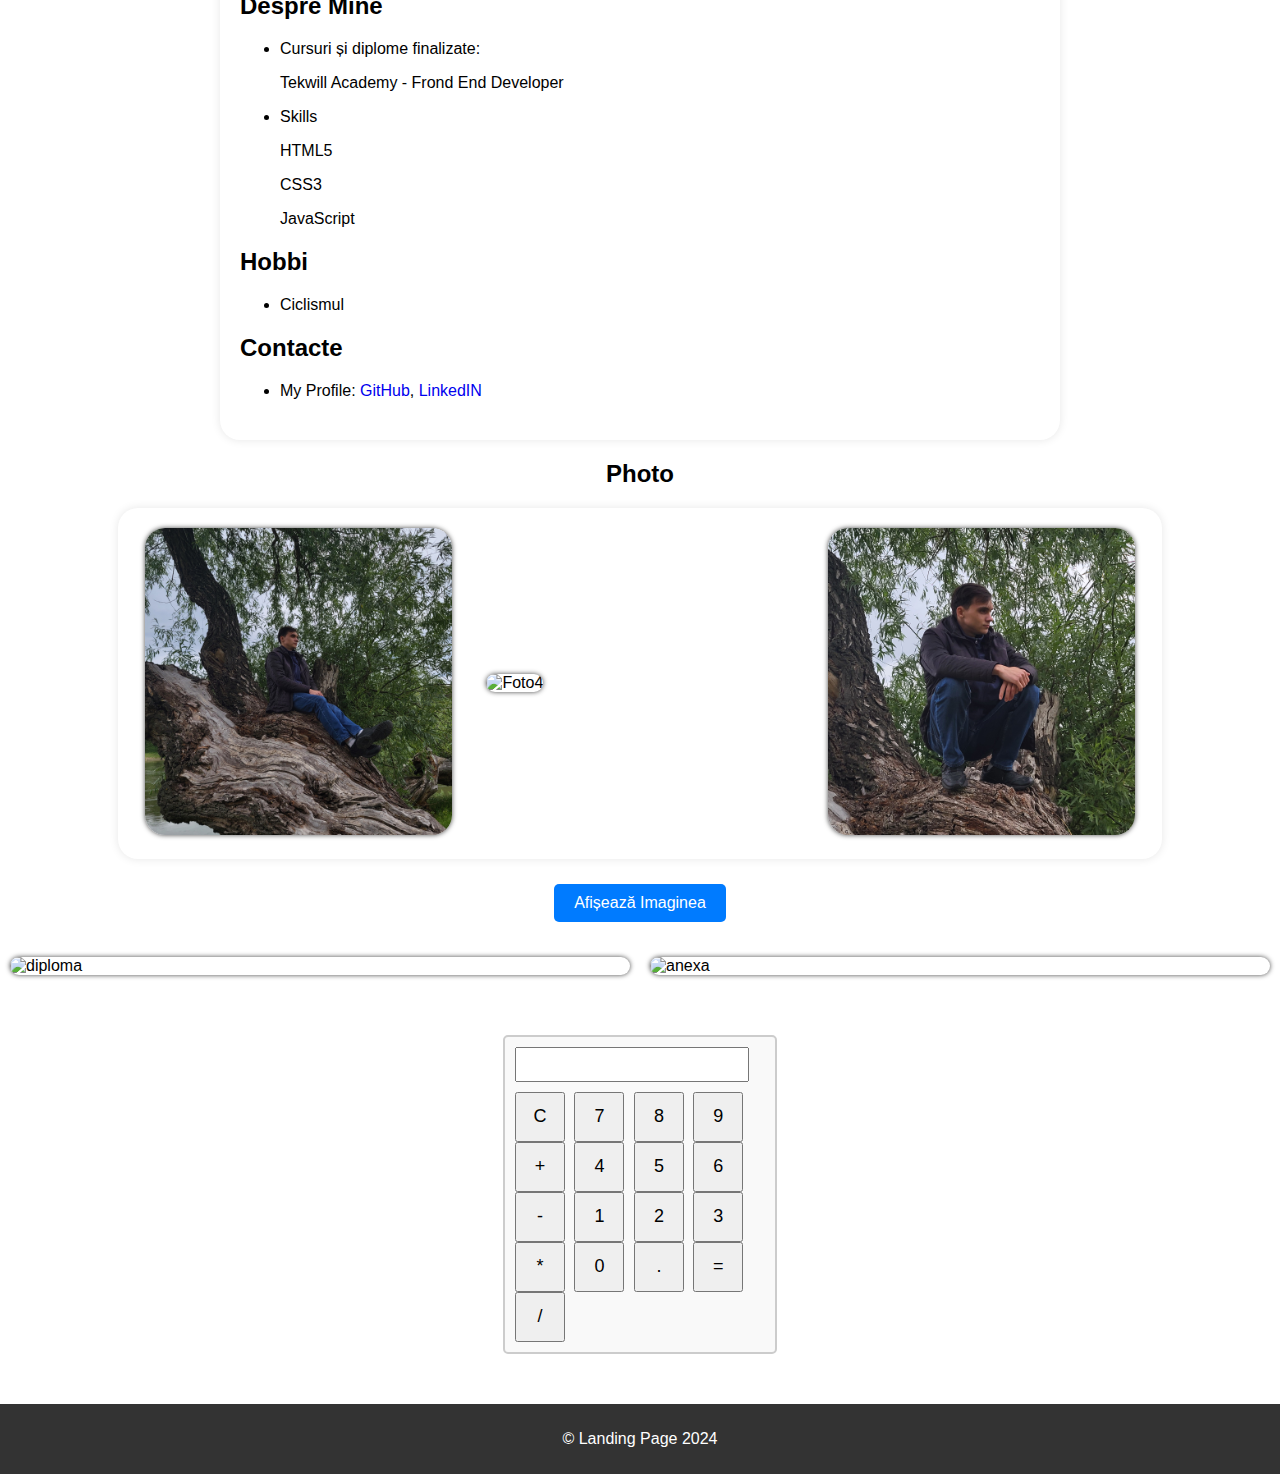
==== commit 0bd87589: "comit" ====
--- a/index.html
+++ b/index.html
@@ -4,7 +4,7 @@
     <meta charset="UTF-8">
     <meta name="viewport" content="width=device-width, initial-scale=1.0">
     <title>Landing Page</title>
-    <link rel="stylesheet" href="css/light_mode.css" id="theme">
+    <link rel="stylesheet" href="light_mode.css" id="theme">
     <link rel="stylesheet" href="https://cdnjs.cloudflare.com/ajax/libs/font-awesome/5.15.4/css/all.min.css" integrity="sha512-..." crossorigin="anonymous" />
 </head>
 <body>
@@ -149,7 +149,7 @@
 </div>
 
 </body>
-<script src="Javascript/script.js"></script>
+<script src="script.js"></script>
 <footer>
     <p>&copy; Landing Page 2024</p>
 </footer>--- a/light_mode.css
+++ b/light_mode.css
@@ -0,0 +1,390 @@
+body {
+    font-family: Arial, sans-serif;
+    margin: 0;
+    padding: 0; 
+    background-color: white;  
+    color: black;
+    transition: background-color 0.3s, color 0.3s;
+}
+.hero {
+   height: 100vh;
+   background: url("/Foto/WhiteLine.jpg") no-repeat center center/cover;
+   color: #fff; 
+   mask-image: linear-gradient(to bottom, white 60%, transparent 100%);
+   padding-top: 30px;
+   min-height: 70px; 
+}
+.box {
+    width: 80%;
+    margin: auto;
+    overflow:hidden;
+}
+header a {
+   color: #fff;
+   text-decoration: none;
+   text-transform: uppercase;
+   font-size: 16px; 
+   display: inline;
+   padding: 0 20px 0 20px;
+   font-weight: bold;
+} 
+header{ 
+    div{ 
+        div{
+           h1{ 
+                float: left;
+                margin: 0;
+            } 
+        } 
+    }
+}
+header nav{
+   float: right;
+   margin-top: 10px;
+   background-color: transparent;
+}
+.color2{
+    color: #ffffff;
+}
+.wrapper {
+    background: linear-gradient(135deg, #6e8efb, #a777e3);
+    border: none;
+    border-radius: 8px;
+    box-shadow: 0 4px 6px rgba(0, 0, 0, 0.1);
+    color: white;
+    cursor: pointer;
+    font-size: 16px;
+    padding: 12px 24px;
+    text-transform: uppercase;
+    transition: background 0.3s ease, transform 0.3s ease;
+    margin: 5px;
+}
+.wrapper:hover {
+    background: linear-gradient(135deg, #a777e3, #6e8efb);
+    transform: scale(1.05);
+}
+.wrapper:active {
+    transform: scale(0.95);
+}
+.moving{
+    background: linear-gradient(135deg, #000000, #ffffff);
+    color: white;
+    cursor: pointer;
+    transition: background 0.3s ease, transform 0.3s ease;
+    font-size: 20px;
+    background-clip: text;
+    -webkit-text-fill-color: transparent; 
+    list-style-type: none;
+    display: inline-block;
+}
+nav {
+    background-color: #333;
+    text-align: center;
+    padding: 10px 0;
+}
+nav a {
+    color: white;           
+    text-decoration: none;
+    padding: 0 20px;
+}
+.moving:hover{
+    background: linear-gradient(135deg, #ffffff, #000000);
+    transform: scale(1.05);
+    background-clip: text;
+    -webkit-text-fill-color: transparent;
+}
+.moving:active{
+    transform: scale(0.95);
+}
+.opentbtn {
+    transition: margin-left .5s;
+    padding: 16px;
+    font-weight: bold;
+    font-size: 20px;
+    cursor: pointer;
+    color: rgb(255, 255, 255);
+    padding: 10px 15px;
+    border: none;
+    background: transparent;
+}
+.opentbtn:hover {
+    background-color: #ffffff69;
+    border-radius: 10px;
+    cursor: pointer;
+}
+.welcom{
+    color: #ffffff;
+    font-weight: 800;
+    font-size: 100px;
+    text-align: left;
+    margin-left: 150px ;
+    margin-bottom: 10px;
+    margin-right: 50%;
+ }
+.search-container {
+   max-width: 509px;
+   border-radius: 40px;
+   background-color: #9a9a9a8f;
+   padding: 10px;
+   box-shadow: 0 2px 4px rgba(0,0,0,0.1);
+   margin-left: 150px;
+}
+.search-input {
+   width: 83%;
+   padding: 10px;
+   border: 1px solid #b6b6b6;
+   border-radius: 40px;
+   font-size: 16px;
+   background: #ffffff;
+}
+.search-btn {
+   padding: 10px 20px;
+   font-size: 16px;
+   background-color: #007bff;
+   color: #fff;
+   border: none;
+   border-radius: 50px;
+   cursor: pointer;
+   transition: background-color 0.3s ease;
+}
+.search-btn:hover {
+   background-color: #0056b3;
+}
+.sidebar {
+    height: 100%;
+    width: 0;
+    position: fixed;
+    z-index: 1;
+    top: 0;
+    left: 0;
+    background-color: #111;
+    overflow-x: hidden;
+    transition: 0.5s;
+    padding-top: 60px;
+    overflow: hidden;
+}
+.sidebar a {
+    padding: 8px 8px 8px 32px;
+    text-decoration: none;
+    font-size: 25px;
+    color: #818181;
+    display: block;
+    transition: 0.5s;
+    position: absolute;
+    top: 0;
+    right: 25px;
+    font-size: 36px;
+    margin-left: 50px;
+}
+.sidebar a:hover {
+    color: #f1f1f1;
+}
+.sidebar div {
+    text-align: center;
+    margin-bottom: 20px;
+}
+.sidebar img {
+    width: 150px;
+    height: 150px;
+    border-radius: 50%;
+    object-fit: cover;
+}
+h1 {
+    color: #00ca14; 
+    text-align: center;
+}
+.white-bullet {
+    list-style-type: none; 
+               li {
+                   position: relative;
+                }
+                li::before {
+                        content: '\2022'; 
+                        color: white; 
+                        position: absolute;
+                        left: -20px; 
+                }
+}
+.txtColor{
+    color: #ffffff;
+}
+.color1{
+    color: #ffffff;
+    display: flex;
+    justify-content: space-around;
+    align-items: center;
+}
+.calendarPosition{
+    display: flex;
+    justify-content: center;
+    align-items: center;
+}
+.calendar-box {
+    background-color: rgb(0, 0, 0);
+    padding: 10px;
+    border: 1px solid #3c3c3c;
+    border-radius: 10px;
+    box-shadow: 0 0 10px rgba(0, 0, 0, 0.1);
+    text-align: center;
+    max-width: 200px;
+    color: #fff;
+}
+.data {
+    font-size: 18px;
+}
+.timp {
+    font-size: 16px;
+    color: #555;
+}
+.container {
+    max-width: 800px;
+    margin: 20px auto;
+    background-color: white;
+    padding: 20px;
+    box-shadow: 0 0 10px rgba(0,0,0,0.1);
+    border-radius: 20px;
+    overflow: hidden; 
+}
+.clock-container {
+    display: flex;
+    justify-content: center;
+    align-items: center;
+    background-color: #ffffff;
+    border-radius: 10px;
+    padding: 20px;
+    box-shadow: 0 0 20px rgba(0, 0, 0, 0.5);
+}
+.hclock {
+    font-family: 'Helvetica', sans-serif;
+    font-size: 72px;
+    color: #000000;
+}
+.photos {
+    display: flex;
+    justify-content: space-around;
+    margin-bottom: 20px;
+}
+.photo {
+    width: 50%;
+    border-radius: 10px;
+    overflow: hidden;
+    box-shadow: 0 0 5px rgba(0, 0, 0, 0.727);
+    margin: 10px;
+}
+.photo img {
+    width: 100%;
+    height: auto;
+    display: block;   
+}
+.section {
+    margin-bottom: 20px;
+}
+.section h2 {
+    color: #000000; 
+}
+.styleLink {
+    text-decoration:none;
+}
+.styleLink:visited {
+    color: rgb(0, 81, 255);
+}
+.styleLink:hover {
+    color: red;
+}
+.styleLink:active {
+    color: rgb(255, 0, 212);
+}
+.texth2{
+    display: flex;
+    flex-direction: column;
+    justify-content: space-around;
+    align-items: center;
+}
+.box1 {
+    float: left;
+    width: 30%;
+    padding: 10px; 
+}
+.box1 img {
+    width: 100%;
+    height: auto;
+    border-radius: 20px;
+    box-shadow: 0 0 5px rgba(0,0,0,0.727);
+}   
+.container1 {
+    width: 80%;
+    overflow: hidden;
+    border-radius: 20px;
+    margin: auto;
+    padding: 10px;
+    background: #ffffff;
+    box-shadow: 0 0 10px rgba(0,0,0,0.1);
+    margin-bottom: 20px;
+    display: flex;
+    align-items: center;
+    justify-content: space-around;
+}
+.buttonimg{
+    display: flex;
+      flex-direction: column;
+      justify-content: center;
+      align-items: center;
+}
+.imgbutton {
+    margin: 5px;
+    padding: 10px 20px;
+    font-size: 16px;
+    background-color: #007BFF;
+    color: white;
+    border: none;
+    border-radius: 5px;
+    cursor: pointer;
+    transition: background-color 0.3s;
+}
+.imgbutton:hover {
+    background-color: #0056b3;
+}
+.imgbutton:disabled {
+    background-color: #6c757d;
+    cursor: not-allowed;
+}
+.imgcontainer {
+    margin-top: 20px;
+}
+.imgcontainer img {
+    max-width: 100%;
+    height: auto;
+    border: 2px solid #ddd;
+    border-radius: 10px;
+    box-shadow: 0 4px 8px rgba(0, 0, 0, 0.2);
+}
+
+  .calculator {
+    width: 250px;
+    margin: 50px auto;
+    border: 2px solid #ccc;
+    padding: 10px;
+    border-radius: 5px;
+    background-color: #f9f9f9;
+  }
+  .calculator input {
+    width: 220px;
+    margin-bottom: 10px;
+    padding: 5px;
+    font-size: 18px;
+  }
+  .calculator button {
+    width: 50px;
+    height: 50px;
+    font-size: 18px;
+    margin-right: 5px;
+  }
+  .calculator button:last-child {
+    margin-right: 0;
+  }
+  footer {
+    background: #333;
+    color: rgb(255, 255, 255); 
+    text-align: center;
+    padding: 10px 0;
+}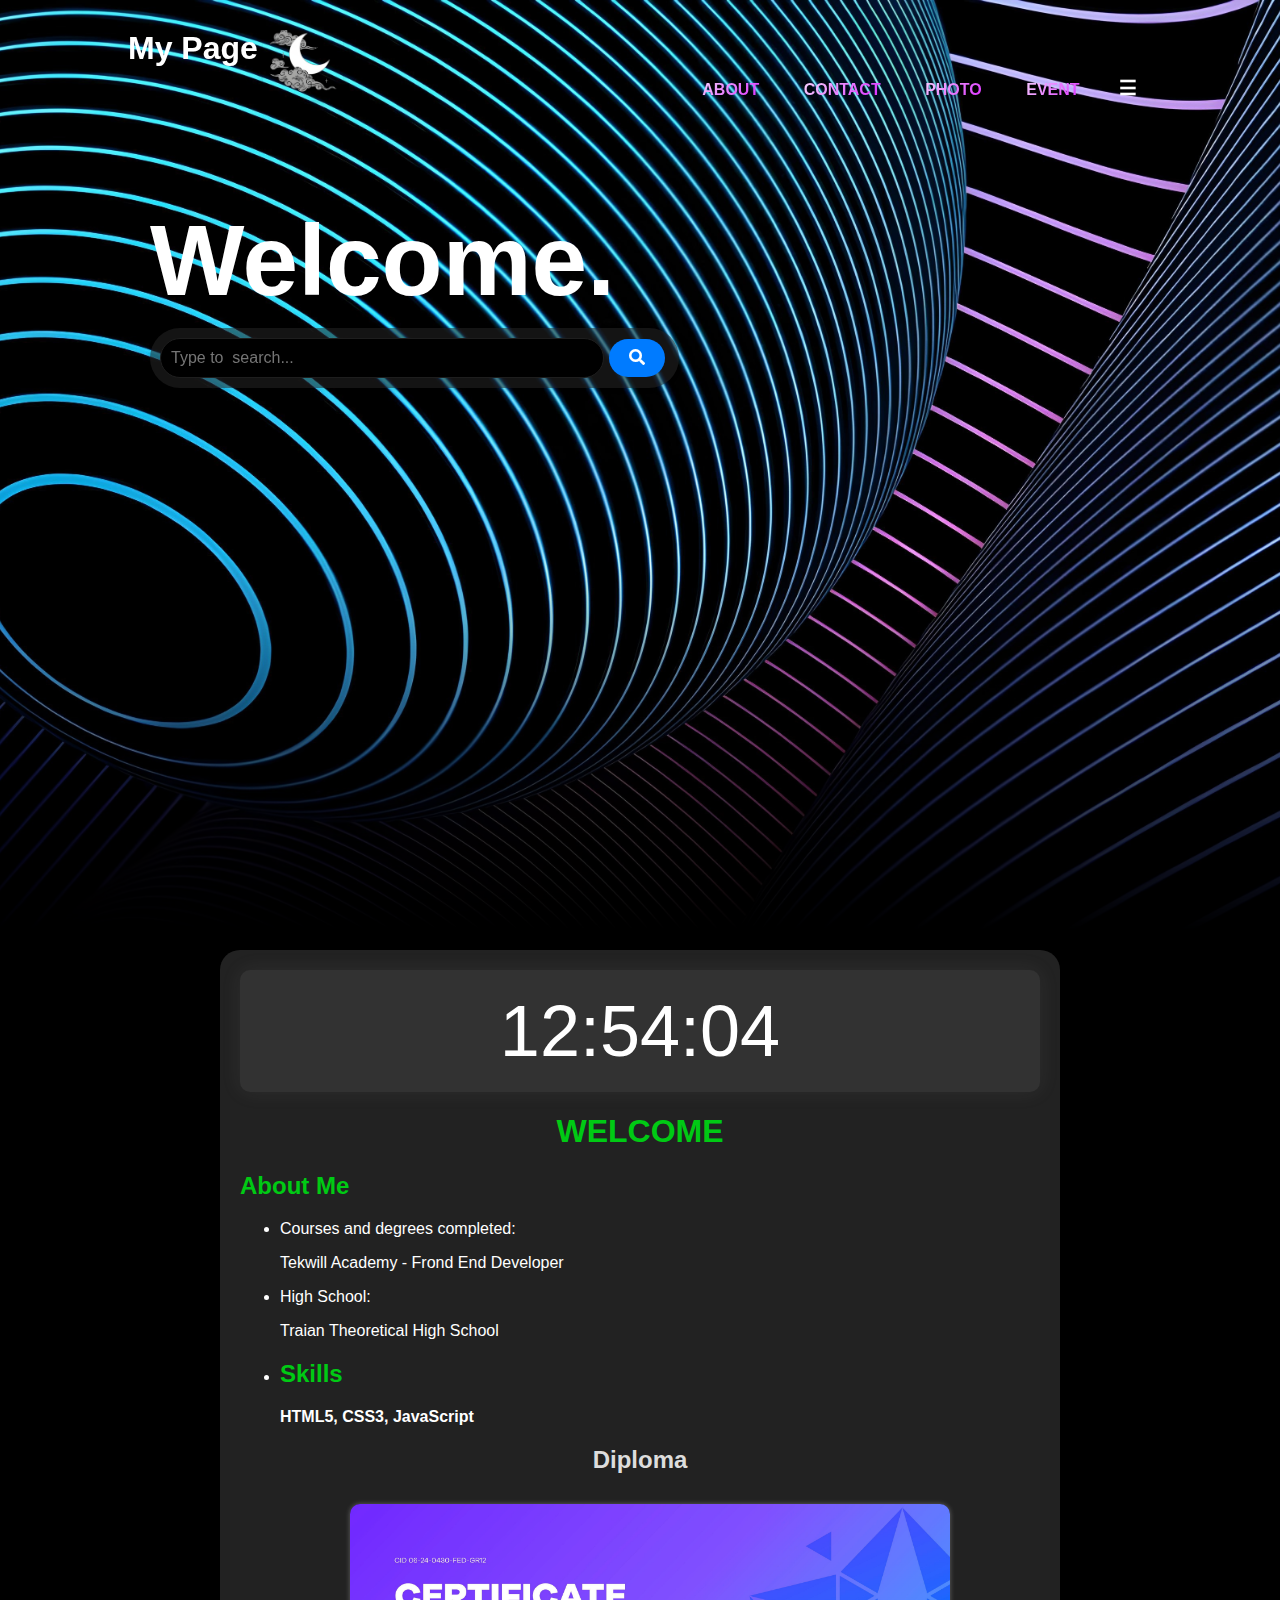
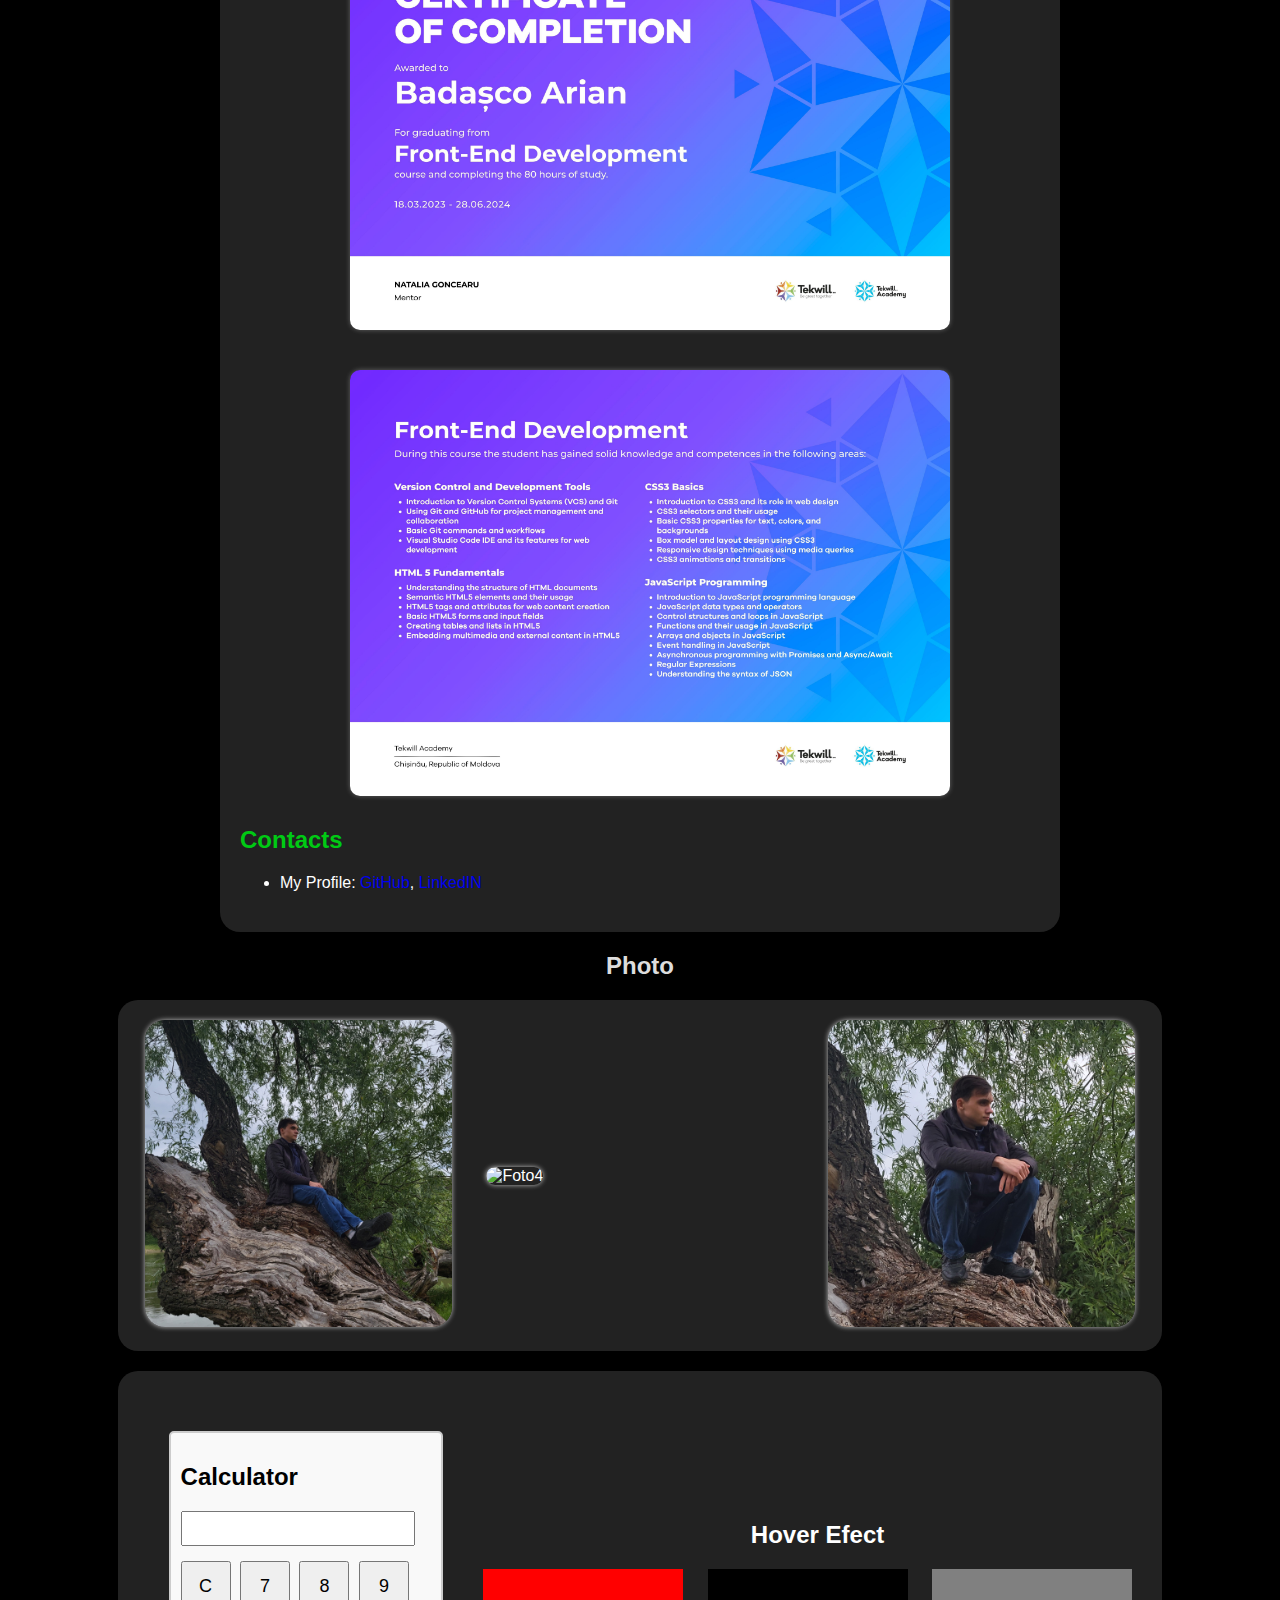
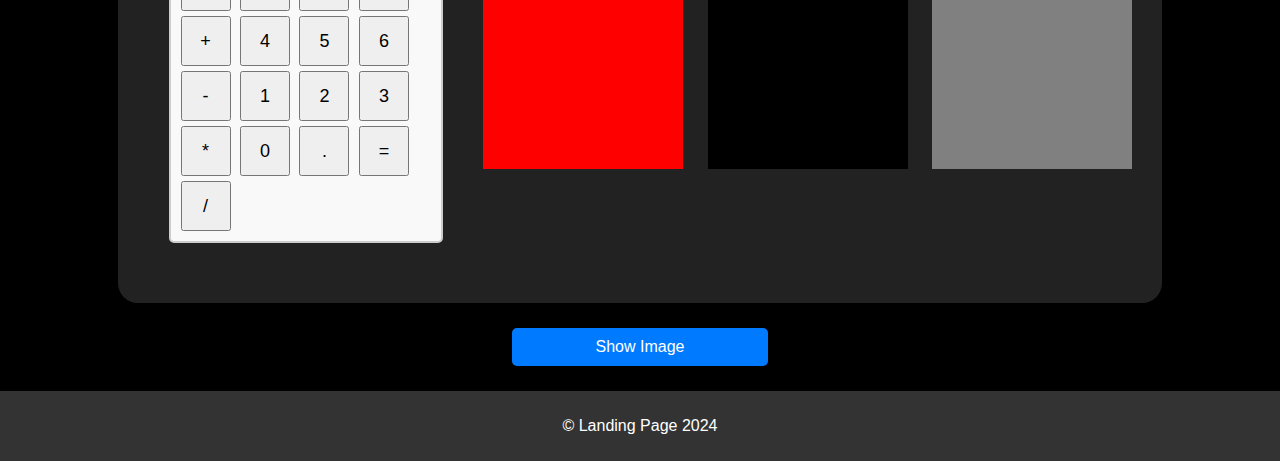
==== commit 9546316a: "commit project landing page" ====
--- a/index.html
+++ b/index.html
@@ -4,7 +4,7 @@
     <meta charset="UTF-8">
     <meta name="viewport" content="width=device-width, initial-scale=1.0">
     <title>Landing Page</title>
-    <link rel="stylesheet" href="light_mode.css" id="theme">
+    <link rel="stylesheet" href="/css/dark_mode.css" id="theme">
     <link rel="stylesheet" href="https://cdnjs.cloudflare.com/ajax/libs/font-awesome/5.15.4/css/all.min.css" integrity="sha512-..." crossorigin="anonymous" />
 </head>
 <body>
@@ -65,32 +65,40 @@
         <div class="clock-container">
             <div class="hclock" id="clock"></div>
         </div>
-        <div class="photos">
-            <img class="photo" src="Foto/photo1.jpg" alt="Foto1">
-        </div>
         <h1>WELCOME</h1>  
         <div class="section">
-            <h2 id="about">Despre Mine</h2>
+            <h2 id="about">About Me</h2>
             <ul>
-                <li>Cursuri și diplome finalizate: 
+                <li>Courses and degrees completed: 
                     <p>Tekwill Academy - Frond End Developer</p>
                 </li>
-                <li>Skills
-                    <p>HTML5</p>
-                    <p>CSS3</p>
-                    <p>JavaScript</p>
+                <li>High School: 
+                    <p>Traian Theoretical High School</p>
+                </li>
+                <li> <h2>Skills</h2>
+                    <p>
+                        <strong>HTML5, CSS3, JavaScript</strong>
+                    </p>
                 </li>
             </ul>
         </div>
+        <h2 class="texth2">Diploma</h2>
+        
+        <div class="photos1">
+            <img class="photo" src="Foto/diploma.jpg" alt="diploma" id="myImage" style="cursor: pointer;">
+        </div>
+        <div class="photos1">
+            <img class="photo" src="Foto/anexa.jpg" alt="anexa" id="myImage1" style="cursor: pointer;">
+        </div>
+
+        <div id="modal" class="modal">
+            <span class="close">&times;</span>
+            <img class="modal-content" id="imgFullScreen">
+            <div id="caption"></div>
+          </div>
 
         <div class="section">
-            <h2>Hobbi</h2>
-            <ul>
-            <li>Ciclismul</li>   
-            </ul>
-        </div>
-        <div class="section">
-            <h2 id="contact">Contacte</h2>
+            <h2 id="contact">Contacts</h2>
             <ul>  
                     <li>My Profile:
                         <a class="styleLink" href="https://github.com/abadasco" target="_blank">GitHub<a>,</a></a>
@@ -114,18 +122,9 @@
     </div>  
 </section>
 
-<div class="buttonimg" id="event">
-  <button class="imgbutton" type="button" id="showImageButton">Afișează Imaginea</button>
-  <div class="imgcontainer" id="imageContainer"></div>
-</div>
-
-<div class="photos">
-    <img class="photo" src="Foto/diploma.png" alt="diploma">
-
-    <img class="photo" src="Foto/anexa.png" alt="anexa">
-</div>
-
+<section class="container2">
 <div class="calculator">
+    <h2>Calculator</h2>
     <input type="text" id="result" readonly>
 <div class="buttons">
   <button onclick="clearResult()" title="Clear">C</button>
@@ -147,9 +146,34 @@
   <button onclick="appendValue('/')" title="Division">/</button>
 </div>
 </div>
+<div>
+    <h2 class="position">Hover Efect</h2>
+<div class="image-container">
+    
+    <img src="Foto/red1.png" alt="Image 1" width="200" height="200">
+    <div class="image-info">Red is a Color</div>
+    </div>
+    
+    <div class="image-container">
+    <img src="Foto/black2.png" alt="Image 2" width="200" height="200">
+    <div class="image-info">Black is another color</div>
+    </div>
+    
+    <div class="image-container">
+    <img src="Foto/gray3.png" alt="Image 3" width="200" height="200">
+    <div class="image-info">But it is gray</div>
+    </div>
+</div>
+</section>
+
+<div class="buttonimg" id="event">
+    <button class="imgbutton" type="button" id="showImageButton">Show Image</button>
+    <div class="imgcontainer" id="imageContainer"></div>
+</div>
 
 </body>
-<script src="script.js"></script>
+<script src="/Javascript/script.js"></script>
 <footer>
     <p>&copy; Landing Page 2024</p>
-</footer>+</footer>
+</html>--- a/css/dark_mode.css
+++ b/css/dark_mode.css
@@ -0,0 +1,503 @@
+body {
+    font-family: Arial, sans-serif;
+    margin: 0;
+    padding: 0; 
+    background-color: #000000;  
+    color: #ffffff;
+    transition: background-color 0.3s, color 0.3s;  
+}
+html {
+    scrollbar-color: #555 #2c2c2c; 
+}
+.hero {
+    height: 100vh;
+    background: url("/Foto/Dark.jpg") no-repeat center center/cover;
+    color: #fff; 
+    mask-image: linear-gradient(to bottom, black 60%, transparent 100%);
+    padding-top: 30px;
+    min-height: 70px; 
+}
+.box {
+    width: 80%;
+    margin: auto;
+    overflow: hidden;
+}
+header a {
+    color: #fff;
+    text-decoration: none;
+    text-transform: uppercase;
+    font-size: 16px;
+    display: inline;
+   padding: 0 20px 0 20px;
+   font-weight: bold;
+}
+header{ 
+        div{ 
+            div{
+               h1{ 
+                    float: left;
+                    margin: 0;
+                } 
+            } 
+        }
+}
+header nav {
+    float: right;
+    margin-top: 10px;
+    background-color: transparent;
+}
+.color2{
+    color: #ffffff;
+}
+.wrapper {
+    border: none;
+    border-radius: 8px;
+    box-shadow: 0 4px 6px rgba(0, 0, 0, 0.1);
+    color: white;
+    cursor: pointer;
+    font-size: 16px;
+    padding: 20px 24px;
+    text-transform: uppercase;
+    margin: 5px;
+    background: url("/Foto/White Moon.png") no-repeat center center/cover;
+    width: 80px;
+    height: 80px;
+    margin-top: -10px;
+}
+.wrapper:hover {
+    transform: scale(1.05);
+}
+.wrapper:active {
+    transform: scale(0.95);
+}
+.moving{
+    background: linear-gradient(135deg, #ffffff, #d400ff);
+    color: white;
+    cursor: pointer;
+    transition: background 0.3s ease, transform 0.3s ease;
+    font-size: 20px;
+    background-clip: text;
+    -webkit-text-fill-color: transparent; 
+    list-style-type: none;
+    display: inline-block;
+}
+.moving:hover{
+    background: linear-gradient(135deg, #d400ff, #ffffff);
+    transform: scale(1.05);
+    background-clip: text;
+    -webkit-text-fill-color: transparent;
+    font-weight: 800;
+}
+.moving:active{
+    transform: scale(0.95);
+}
+nav {
+    background-color: #333;
+    text-align: center;
+    padding: 10px 0;
+}
+nav a {
+    color: white;
+    text-decoration: none;
+    padding: 0 20px;
+}
+.opentbtn {
+    transition: margin-left .5s;
+    padding: 16px;
+    font-weight: bold;
+    font-size: 20px;
+    cursor: pointer;
+    color: rgb(255, 255, 255);
+    padding: 10px 15px;
+    border: none;
+    background: transparent;
+}
+.opentbtn:hover {
+    background-color: #ffffff69;
+    border-radius: 10px;
+    cursor: pointer;
+}
+.welcom{
+    color: #fff;
+    font-weight: 800;
+    font-size: 100px;
+    text-align: left;
+    margin-left: 150px ;
+    margin-bottom: 10px;
+    margin-right: 50%;
+}
+.search-container {
+    max-width: 509px;
+    border-radius: 40px;
+    background-color: #2424248f;
+    padding: 10px;
+    box-shadow: 0 2px 4px rgba(0,0,0,0.1);
+    margin-left: 150px;
+}
+.search-input {
+    width: 83%;
+    padding: 10px;
+    border: 1px solid #1e1e1e;
+    border-radius: 40px;
+    font-size: 16px;
+    background: #000;
+    color: #ffffff;
+}
+.search-btn {
+    padding: 10px 20px;
+    font-size: 16px;
+    background-color: #007bff;
+    color: #fff;
+    border: none;
+    border-radius: 50px;
+    cursor: pointer;
+    transition: background-color 0.3s ease;
+}
+.search-results {
+    margin-top: 20px;
+    padding: 10px;
+    background-color: #000000;
+    color: #fff;
+    border-radius: 8px;
+    box-shadow: 0 2px 4px rgba(0,0,0,0.1);
+}
+.search-btn:hover {
+    background-color: #0056b3;
+}
+.sidebar {
+    height: 100%;
+    width: 0;
+    position: fixed;
+    z-index: 1000;
+    top: 0;
+    left: 0;
+    background-color: #111;
+    overflow-x: hidden;
+    transition: 0.5s;
+    padding-top: 60px;
+    overflow: hidden;
+}
+.sidebar a {
+    padding: 8px 8px 8px 32px;
+    text-decoration: none;
+    font-size: 25px;
+    color: #818181;
+    display: block;
+    transition: 0.5s;
+    position: absolute;
+    top: 0;
+    right: 25px;
+    font-size: 36px;
+    margin-left: 50px;
+}
+.sidebar a:hover {
+    color: #f1f1f1;
+}
+.sidebar div {
+    text-align: center;
+    margin-bottom: 20px;
+}
+.sidebar img {
+    width: 150px;
+    height: 150px;
+    border-radius: 50%;
+    object-fit: cover;
+}
+h1 {
+    color: #00ca14; 
+    text-align: center;
+}
+.white-bullet {
+    list-style-type: none; 
+               li {
+                   position: relative;
+                }
+                li::before {
+                        content: '\2022'; 
+                        color: white; 
+                        position: absolute;
+                        left: -20px; 
+                }
+}
+.txtColor{
+    color: #fff;
+}
+.color1{
+    color: #fff;
+    display: flex;
+    justify-content: space-around;
+    align-items: center;
+}
+.calendarPosition{
+    display: flex;
+    justify-content: center;
+    align-items: center;
+}
+.calendar-box {
+    background-color: rgb(0, 0, 0);
+    padding: 10px;
+    border: 1px solid #3c3c3c;
+    border-radius: 10px;
+    box-shadow: 0 0 10px rgba(0, 0, 0, 0.1);
+    text-align: center;
+    max-width: 200px;
+    color: #fff;
+}
+.data {
+    font-size: 18px;
+}
+.timp {
+    font-size: 16px;
+    color: #555;
+}
+.container {
+    max-width: 800px;
+    margin: 20px auto;
+    background-color: rgb(34, 34, 34);
+    color: #ffffff;
+    padding: 20px;
+    box-shadow: 0 0 10px rgba(0,0,0,0.1);
+    border-radius: 20px;
+    overflow: hidden; 
+}
+.clock-container {
+    display: flex;
+    justify-content: center;
+    align-items: center;
+    background-color:rgb(50, 50, 50, 50);
+    border-radius: 10px;
+    padding: 20px;
+    box-shadow: 0 0 20px rgba(153, 153, 153, 0.1);
+}
+.hclock {
+    font-family: 'Helvetica', sans-serif;
+    font-size: 72px;
+    color: #ffffff;
+}
+.photos {
+    display: flex;
+    justify-content: space-around;
+    margin-bottom: 20px;
+}
+
+.photos1 {
+    display: flex;
+    flex-direction: column;
+    justify-content: center;
+    margin-bottom: 20px;
+    width: 150%;
+    margin-left: 100px;
+}
+
+.modal {
+    display: none;
+    position: fixed;
+    z-index: 1;
+    padding-top: 100px;
+    left: 0;
+    top: 0;
+    width: 100%;
+    height: 100%;
+    background-color: rgba(0, 0, 0, 0.8);
+  }
+  
+  .modal-content {
+    margin: auto;
+    display: block;
+    width: 80%;
+    max-width: 700px;
+  }
+  
+  .close {
+    position: absolute;
+    top: 15px;
+    right: 35px;
+    color: white;
+    font-size: 40px;
+    font-weight: bold;
+    cursor: pointer;
+  }
+  
+  .modal-content {
+    animation-name: zoom;
+    animation-duration: 0.6s;
+  }
+  
+  @keyframes zoom {
+    from {transform: scale(0)}
+    to {transform: scale(1)}
+  }
+
+
+.photo {
+    width: 50%;
+    border-radius: 10px;
+    overflow: hidden;
+    box-shadow: 0 0 5px rgba(255, 255, 255, 0.3);
+    margin: 10px;
+}
+.photo img {
+    width: 100%;
+    height: auto;
+    display: block;
+}
+.section {
+    margin-bottom: 20px;
+}
+.section h2 {
+    color: #00ca14; 
+}
+.styleLink {
+    text-decoration:none;
+}
+.styleLink:visited {
+    color: rgb(0, 81, 255);
+}
+.styleLink:hover {
+    color: red;
+}
+.styleLink:active {
+    color: rgb(0, 229, 255);
+}
+.texth2{
+    color: #ddd;
+    display: flex;
+    flex-direction: column;
+    justify-content: space-around;
+    align-items: center;
+}
+.box1 {
+    float: left;
+    width: 30%;
+    padding: 10px;
+    
+}
+.box1 img {
+    width: 100%;
+    height: auto;
+    border-radius: 20px;
+    box-shadow: 0 0 5px rgba(255, 255, 255, 0.727);
+}
+.container1 {
+    width: 80%;
+    overflow: hidden;
+    border-radius: 20px;
+    margin: auto;
+    padding: 10px;
+    background: rgb(34, 34, 34);
+    box-shadow: 0 0 10px rgba(0,0,0,0.1);
+    margin-bottom: 20px;
+    display: flex;
+    align-items: center;
+    justify-content: space-around;
+}
+.container2{
+    width: 80%;
+    overflow: hidden;
+    border-radius: 20px;
+    margin: auto;
+    padding: 10px;
+    background: rgb(34, 34, 34);
+    box-shadow: 0 0 10px rgba(0,0,0,0.1);
+    margin-bottom: 20px;
+    display: flex;
+    align-items: center;
+    justify-content: space-around;
+}
+  .calculator {
+    width: 250px;
+    margin: 50px auto;
+    border: 2px solid #ccc;
+    padding: 10px;
+    border-radius: 5px;
+    background-color: #f9f9f9;
+  }
+  .calculator h2{
+color: #000;
+  }
+  .calculator input {
+    width: 220px;
+    margin-bottom: 10px;
+    padding: 5px;
+    font-size: 18px;
+  }
+  .calculator button {
+    width: 50px;
+    height: 50px;
+    font-size: 18px;
+    margin-right: 5px;
+    margin-top: 5px;
+  }
+  .calculator button:last-child {
+    margin-right:0;
+  }
+.position{
+    display: flex;
+    align-items: center;
+    justify-content: space-around;
+}
+  .image-container{
+    position: relative;
+    display: inline-block;
+    margin-right: 20px;
+}
+    
+    .image-info {
+        display: none;
+        position: absolute;
+        background-color: rgba(0, 0, 0, 0.7);
+        color: #fff;
+        padding: 10px;
+        border-radius: 5px;
+        z-index: 1;
+        bottom: -50px;
+        left: 50px;
+        transform: translate(-50px);
+    }
+    
+    .image-container:hover .image-info {
+        display: block;
+    }
+
+    .buttonimg{
+        display: flex;
+          flex-direction: column;
+          justify-content: center;
+          align-items: center;
+    }
+    .imgbutton {
+        margin: 5px;
+        padding: 10px 20px;
+        font-size: 16px;
+        background-color: #007BFF;
+        color: white;
+        border: none;
+        border-radius: 5px;
+        cursor: pointer;
+        transition: background-color 0.3s;
+        width: 20%;
+    }
+    .imgbutton:hover {
+        background-color: #0056b3;
+    }
+    .imgbutton:disabled {
+        background-color: #6c757d;
+        cursor: not-allowed;
+    }
+    .imgcontainer {
+        margin-top: 20px;
+    }
+    .imgcontainer img {
+        max-width: 100%;
+        height: auto;
+        border: 2px solid #ddd;
+        border-radius: 10px;
+        box-shadow: 0 4px 8px rgba(0, 0, 0, 0.2);
+    }
+
+  footer {
+    background: #333;
+    color: rgb(255, 255, 255); 
+    text-align: center;
+    padding: 10px 0;
+}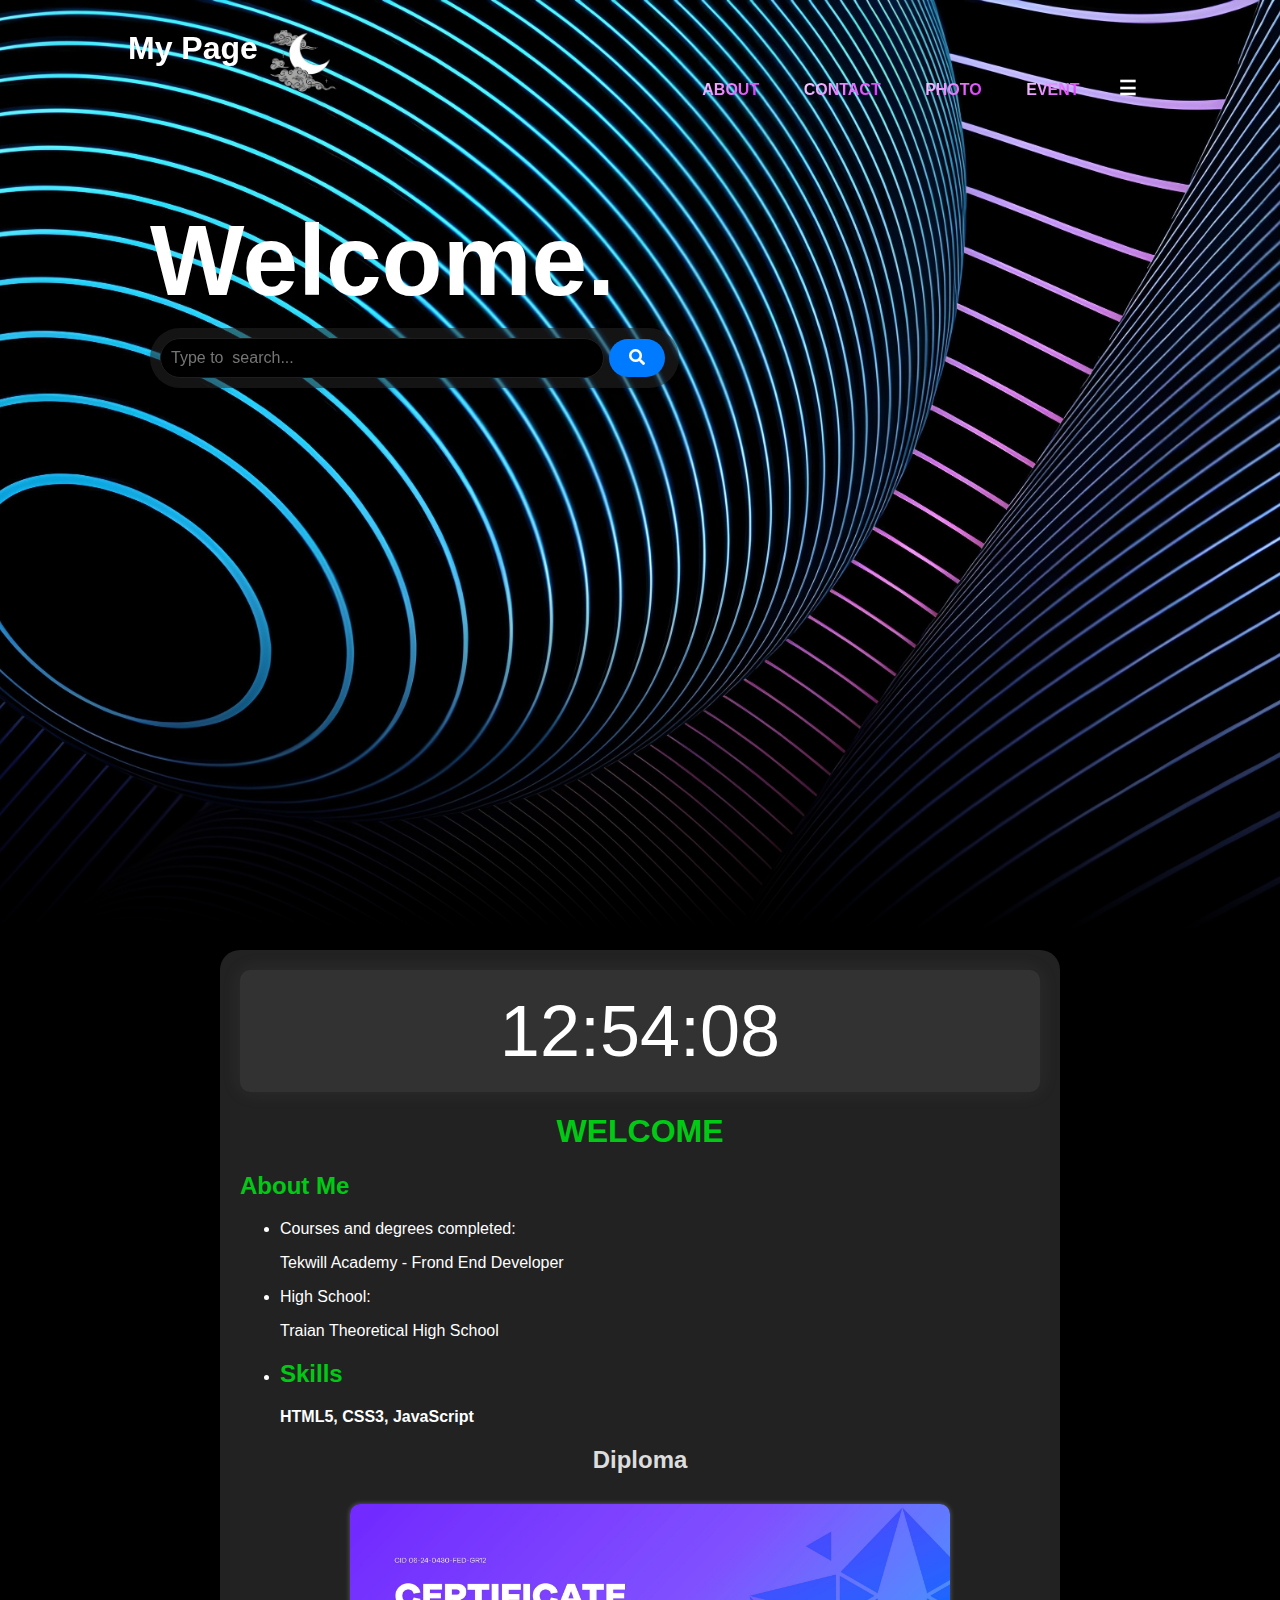
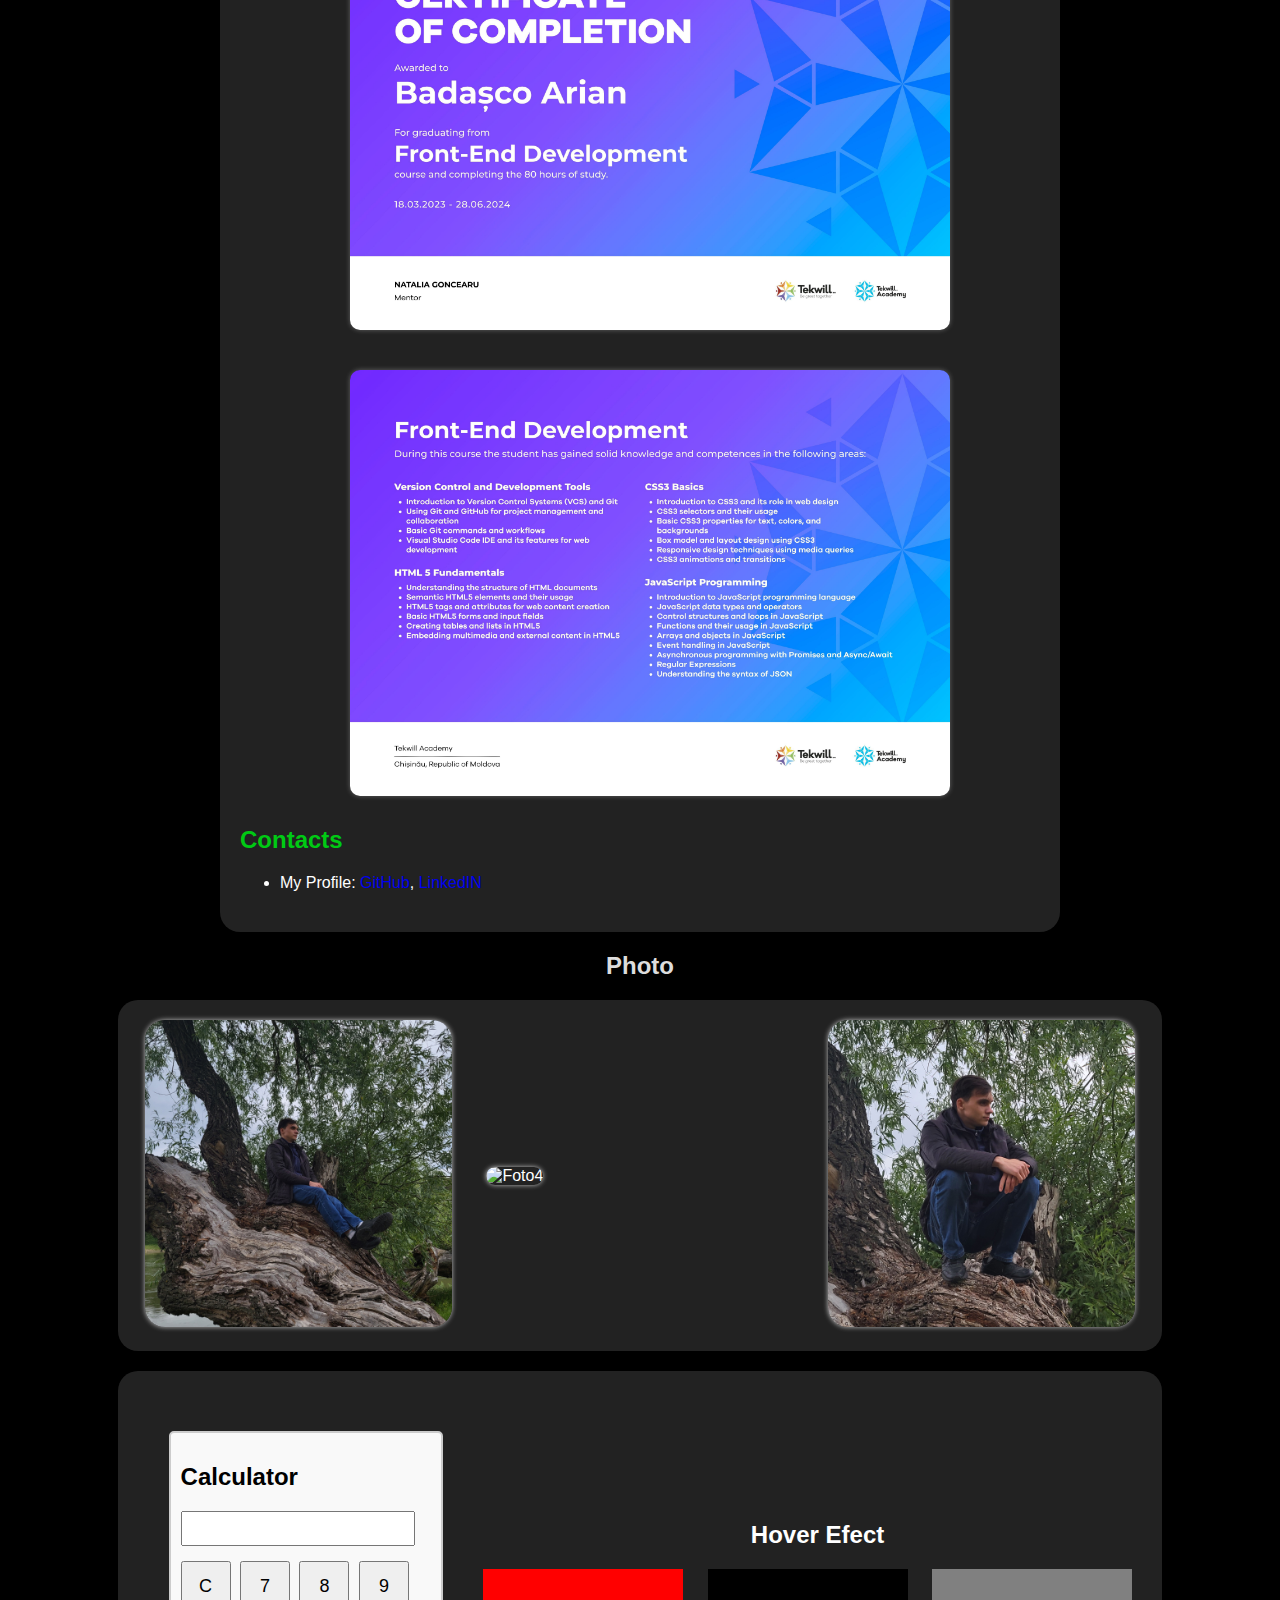
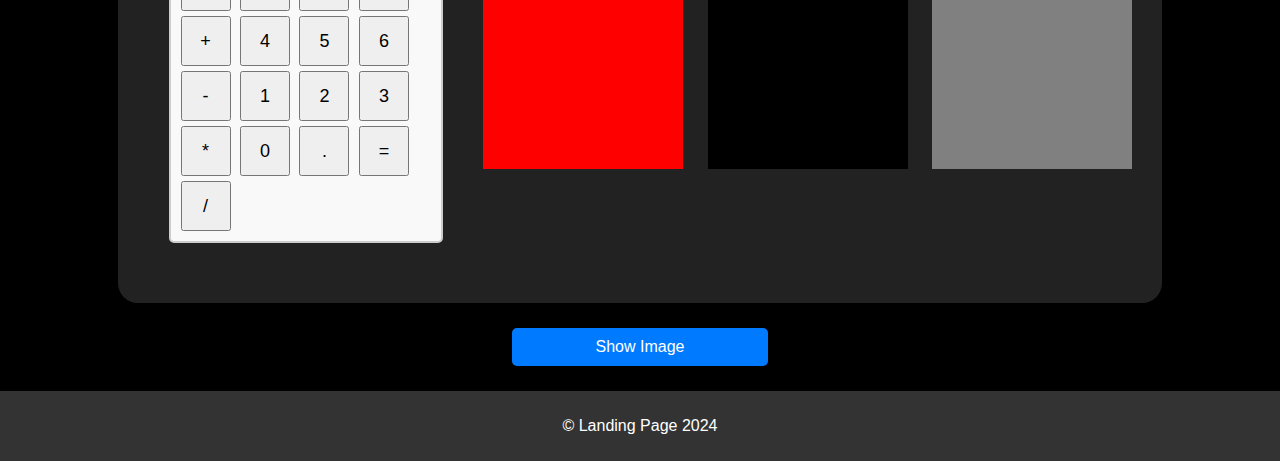
==== commit f4db7d57: "commit project" ====
--- a/index.html
+++ b/index.html
@@ -4,7 +4,7 @@
     <meta charset="UTF-8">
     <meta name="viewport" content="width=device-width, initial-scale=1.0">
     <title>Landing Page</title>
-    <link rel="stylesheet" href="/css/dark_mode.css" id="theme">
+    <link rel="stylesheet" href="dark_mode.css" id="theme">
     <link rel="stylesheet" href="https://cdnjs.cloudflare.com/ajax/libs/font-awesome/5.15.4/css/all.min.css" integrity="sha512-..." crossorigin="anonymous" />
 </head>
 <body>
@@ -85,10 +85,10 @@
         <h2 class="texth2">Diploma</h2>
         
         <div class="photos1">
-            <img class="photo" src="Foto/diploma.jpg" alt="diploma" id="myImage" style="cursor: pointer;">
+            <img class="photo" src="Foto/diploma.jpg" id="myImage" style="cursor: pointer;">
         </div>
         <div class="photos1">
-            <img class="photo" src="Foto/anexa.jpg" alt="anexa" id="myImage1" style="cursor: pointer;">
+            <img class="photo" src="Foto/anexa.jpg" id="myImage1" style="cursor: pointer;">
         </div>
 
         <div id="modal" class="modal">
@@ -172,7 +172,7 @@
 </div>
 
 </body>
-<script src="/Javascript/script.js"></script>
+<script src="script.js"></script>
 <footer>
     <p>&copy; Landing Page 2024</p>
 </footer>
--- a/dark_mode.css
+++ b/dark_mode.css
@@ -0,0 +1,503 @@
+body {
+    font-family: Arial, sans-serif;
+    margin: 0;
+    padding: 0; 
+    background-color: #000000;  
+    color: #ffffff;
+    transition: background-color 0.3s, color 0.3s;  
+}
+html {
+    scrollbar-color: #555 #2c2c2c; 
+}
+.hero {
+    height: 100vh;
+    background: url("/Foto/Dark.jpg") no-repeat center center/cover;
+    color: #fff; 
+    mask-image: linear-gradient(to bottom, black 60%, transparent 100%);
+    padding-top: 30px;
+    min-height: 70px; 
+}
+.box {
+    width: 80%;
+    margin: auto;
+    overflow: hidden;
+}
+header a {
+    color: #fff;
+    text-decoration: none;
+    text-transform: uppercase;
+    font-size: 16px;
+    display: inline;
+   padding: 0 20px 0 20px;
+   font-weight: bold;
+}
+header{ 
+        div{ 
+            div{
+               h1{ 
+                    float: left;
+                    margin: 0;
+                } 
+            } 
+        }
+}
+header nav {
+    float: right;
+    margin-top: 10px;
+    background-color: transparent;
+}
+.color2{
+    color: #ffffff;
+}
+.wrapper {
+    border: none;
+    border-radius: 8px;
+    box-shadow: 0 4px 6px rgba(0, 0, 0, 0.1);
+    color: white;
+    cursor: pointer;
+    font-size: 16px;
+    padding: 20px 24px;
+    text-transform: uppercase;
+    margin: 5px;
+    background: url("/Foto/White Moon.png") no-repeat center center/cover;
+    width: 80px;
+    height: 80px;
+    margin-top: -10px;
+}
+.wrapper:hover {
+    transform: scale(1.05);
+}
+.wrapper:active {
+    transform: scale(0.95);
+}
+.moving{
+    background: linear-gradient(135deg, #ffffff, #d400ff);
+    color: white;
+    cursor: pointer;
+    transition: background 0.3s ease, transform 0.3s ease;
+    font-size: 20px;
+    background-clip: text;
+    -webkit-text-fill-color: transparent; 
+    list-style-type: none;
+    display: inline-block;
+}
+.moving:hover{
+    background: linear-gradient(135deg, #d400ff, #ffffff);
+    transform: scale(1.05);
+    background-clip: text;
+    -webkit-text-fill-color: transparent;
+    font-weight: 800;
+}
+.moving:active{
+    transform: scale(0.95);
+}
+nav {
+    background-color: #333;
+    text-align: center;
+    padding: 10px 0;
+}
+nav a {
+    color: white;
+    text-decoration: none;
+    padding: 0 20px;
+}
+.opentbtn {
+    transition: margin-left .5s;
+    padding: 16px;
+    font-weight: bold;
+    font-size: 20px;
+    cursor: pointer;
+    color: rgb(255, 255, 255);
+    padding: 10px 15px;
+    border: none;
+    background: transparent;
+}
+.opentbtn:hover {
+    background-color: #ffffff69;
+    border-radius: 10px;
+    cursor: pointer;
+}
+.welcom{
+    color: #fff;
+    font-weight: 800;
+    font-size: 100px;
+    text-align: left;
+    margin-left: 150px ;
+    margin-bottom: 10px;
+    margin-right: 50%;
+}
+.search-container {
+    max-width: 509px;
+    border-radius: 40px;
+    background-color: #2424248f;
+    padding: 10px;
+    box-shadow: 0 2px 4px rgba(0,0,0,0.1);
+    margin-left: 150px;
+}
+.search-input {
+    width: 83%;
+    padding: 10px;
+    border: 1px solid #1e1e1e;
+    border-radius: 40px;
+    font-size: 16px;
+    background: #000;
+    color: #ffffff;
+}
+.search-btn {
+    padding: 10px 20px;
+    font-size: 16px;
+    background-color: #007bff;
+    color: #fff;
+    border: none;
+    border-radius: 50px;
+    cursor: pointer;
+    transition: background-color 0.3s ease;
+}
+.search-results {
+    margin-top: 20px;
+    padding: 10px;
+    background-color: #000000;
+    color: #fff;
+    border-radius: 8px;
+    box-shadow: 0 2px 4px rgba(0,0,0,0.1);
+}
+.search-btn:hover {
+    background-color: #0056b3;
+}
+.sidebar {
+    height: 100%;
+    width: 0;
+    position: fixed;
+    z-index: 1000;
+    top: 0;
+    left: 0;
+    background-color: #111;
+    overflow-x: hidden;
+    transition: 0.5s;
+    padding-top: 60px;
+    overflow: hidden;
+}
+.sidebar a {
+    padding: 8px 8px 8px 32px;
+    text-decoration: none;
+    font-size: 25px;
+    color: #818181;
+    display: block;
+    transition: 0.5s;
+    position: absolute;
+    top: 0;
+    right: 25px;
+    font-size: 36px;
+    margin-left: 50px;
+}
+.sidebar a:hover {
+    color: #f1f1f1;
+}
+.sidebar div {
+    text-align: center;
+    margin-bottom: 20px;
+}
+.sidebar img {
+    width: 150px;
+    height: 150px;
+    border-radius: 50%;
+    object-fit: cover;
+}
+h1 {
+    color: #00ca14; 
+    text-align: center;
+}
+.white-bullet {
+    list-style-type: none; 
+               li {
+                   position: relative;
+                }
+                li::before {
+                        content: '\2022'; 
+                        color: white; 
+                        position: absolute;
+                        left: -20px; 
+                }
+}
+.txtColor{
+    color: #fff;
+}
+.color1{
+    color: #fff;
+    display: flex;
+    justify-content: space-around;
+    align-items: center;
+}
+.calendarPosition{
+    display: flex;
+    justify-content: center;
+    align-items: center;
+}
+.calendar-box {
+    background-color: rgb(0, 0, 0);
+    padding: 10px;
+    border: 1px solid #3c3c3c;
+    border-radius: 10px;
+    box-shadow: 0 0 10px rgba(0, 0, 0, 0.1);
+    text-align: center;
+    max-width: 200px;
+    color: #fff;
+}
+.data {
+    font-size: 18px;
+}
+.timp {
+    font-size: 16px;
+    color: #555;
+}
+.container {
+    max-width: 800px;
+    margin: 20px auto;
+    background-color: rgb(34, 34, 34);
+    color: #ffffff;
+    padding: 20px;
+    box-shadow: 0 0 10px rgba(0,0,0,0.1);
+    border-radius: 20px;
+    overflow: hidden; 
+}
+.clock-container {
+    display: flex;
+    justify-content: center;
+    align-items: center;
+    background-color:rgb(50, 50, 50, 50);
+    border-radius: 10px;
+    padding: 20px;
+    box-shadow: 0 0 20px rgba(153, 153, 153, 0.1);
+}
+.hclock {
+    font-family: 'Helvetica', sans-serif;
+    font-size: 72px;
+    color: #ffffff;
+}
+.photos {
+    display: flex;
+    justify-content: space-around;
+    margin-bottom: 20px;
+}
+
+.photos1 {
+    display: flex;
+    flex-direction: column;
+    justify-content: center;
+    margin-bottom: 20px;
+    width: 150%;
+    margin-left: 100px;
+}
+
+.modal {
+    display: none;
+    position: fixed;
+    z-index: 1;
+    padding-top: 100px;
+    left: 0;
+    top: 0;
+    width: 100%;
+    height: 100%;
+    background-color: rgba(0, 0, 0, 0.8);
+  }
+  
+  .modal-content {
+    margin: auto;
+    display: block;
+    width: 80%;
+    max-width: 700px;
+  }
+  
+  .close {
+    position: absolute;
+    top: 15px;
+    right: 35px;
+    color: white;
+    font-size: 40px;
+    font-weight: bold;
+    cursor: pointer;
+  }
+  
+  .modal-content {
+    animation-name: zoom;
+    animation-duration: 0.6s;
+  }
+  
+  @keyframes zoom {
+    from {transform: scale(0)}
+    to {transform: scale(1)}
+  }
+
+
+.photo {
+    width: 50%;
+    border-radius: 10px;
+    overflow: hidden;
+    box-shadow: 0 0 5px rgba(255, 255, 255, 0.3);
+    margin: 10px;
+}
+.photo img {
+    width: 100%;
+    height: auto;
+    display: block;
+}
+.section {
+    margin-bottom: 20px;
+}
+.section h2 {
+    color: #00ca14; 
+}
+.styleLink {
+    text-decoration:none;
+}
+.styleLink:visited {
+    color: rgb(0, 81, 255);
+}
+.styleLink:hover {
+    color: red;
+}
+.styleLink:active {
+    color: rgb(0, 229, 255);
+}
+.texth2{
+    color: #ddd;
+    display: flex;
+    flex-direction: column;
+    justify-content: space-around;
+    align-items: center;
+}
+.box1 {
+    float: left;
+    width: 30%;
+    padding: 10px;
+    
+}
+.box1 img {
+    width: 100%;
+    height: auto;
+    border-radius: 20px;
+    box-shadow: 0 0 5px rgba(255, 255, 255, 0.727);
+}
+.container1 {
+    width: 80%;
+    overflow: hidden;
+    border-radius: 20px;
+    margin: auto;
+    padding: 10px;
+    background: rgb(34, 34, 34);
+    box-shadow: 0 0 10px rgba(0,0,0,0.1);
+    margin-bottom: 20px;
+    display: flex;
+    align-items: center;
+    justify-content: space-around;
+}
+.container2{
+    width: 80%;
+    overflow: hidden;
+    border-radius: 20px;
+    margin: auto;
+    padding: 10px;
+    background: rgb(34, 34, 34);
+    box-shadow: 0 0 10px rgba(0,0,0,0.1);
+    margin-bottom: 20px;
+    display: flex;
+    align-items: center;
+    justify-content: space-around;
+}
+  .calculator {
+    width: 250px;
+    margin: 50px auto;
+    border: 2px solid #ccc;
+    padding: 10px;
+    border-radius: 5px;
+    background-color: #f9f9f9;
+  }
+  .calculator h2{
+color: #000;
+  }
+  .calculator input {
+    width: 220px;
+    margin-bottom: 10px;
+    padding: 5px;
+    font-size: 18px;
+  }
+  .calculator button {
+    width: 50px;
+    height: 50px;
+    font-size: 18px;
+    margin-right: 5px;
+    margin-top: 5px;
+  }
+  .calculator button:last-child {
+    margin-right:0;
+  }
+.position{
+    display: flex;
+    align-items: center;
+    justify-content: space-around;
+}
+  .image-container{
+    position: relative;
+    display: inline-block;
+    margin-right: 20px;
+}
+    
+    .image-info {
+        display: none;
+        position: absolute;
+        background-color: rgba(0, 0, 0, 0.7);
+        color: #fff;
+        padding: 10px;
+        border-radius: 5px;
+        z-index: 1;
+        bottom: -50px;
+        left: 50px;
+        transform: translate(-50px);
+    }
+    
+    .image-container:hover .image-info {
+        display: block;
+    }
+
+    .buttonimg{
+        display: flex;
+          flex-direction: column;
+          justify-content: center;
+          align-items: center;
+    }
+    .imgbutton {
+        margin: 5px;
+        padding: 10px 20px;
+        font-size: 16px;
+        background-color: #007BFF;
+        color: white;
+        border: none;
+        border-radius: 5px;
+        cursor: pointer;
+        transition: background-color 0.3s;
+        width: 20%;
+    }
+    .imgbutton:hover {
+        background-color: #0056b3;
+    }
+    .imgbutton:disabled {
+        background-color: #6c757d;
+        cursor: not-allowed;
+    }
+    .imgcontainer {
+        margin-top: 20px;
+    }
+    .imgcontainer img {
+        max-width: 100%;
+        height: auto;
+        border: 2px solid #ddd;
+        border-radius: 10px;
+        box-shadow: 0 4px 8px rgba(0, 0, 0, 0.2);
+    }
+
+  footer {
+    background: #333;
+    color: rgb(255, 255, 255); 
+    text-align: center;
+    padding: 10px 0;
+}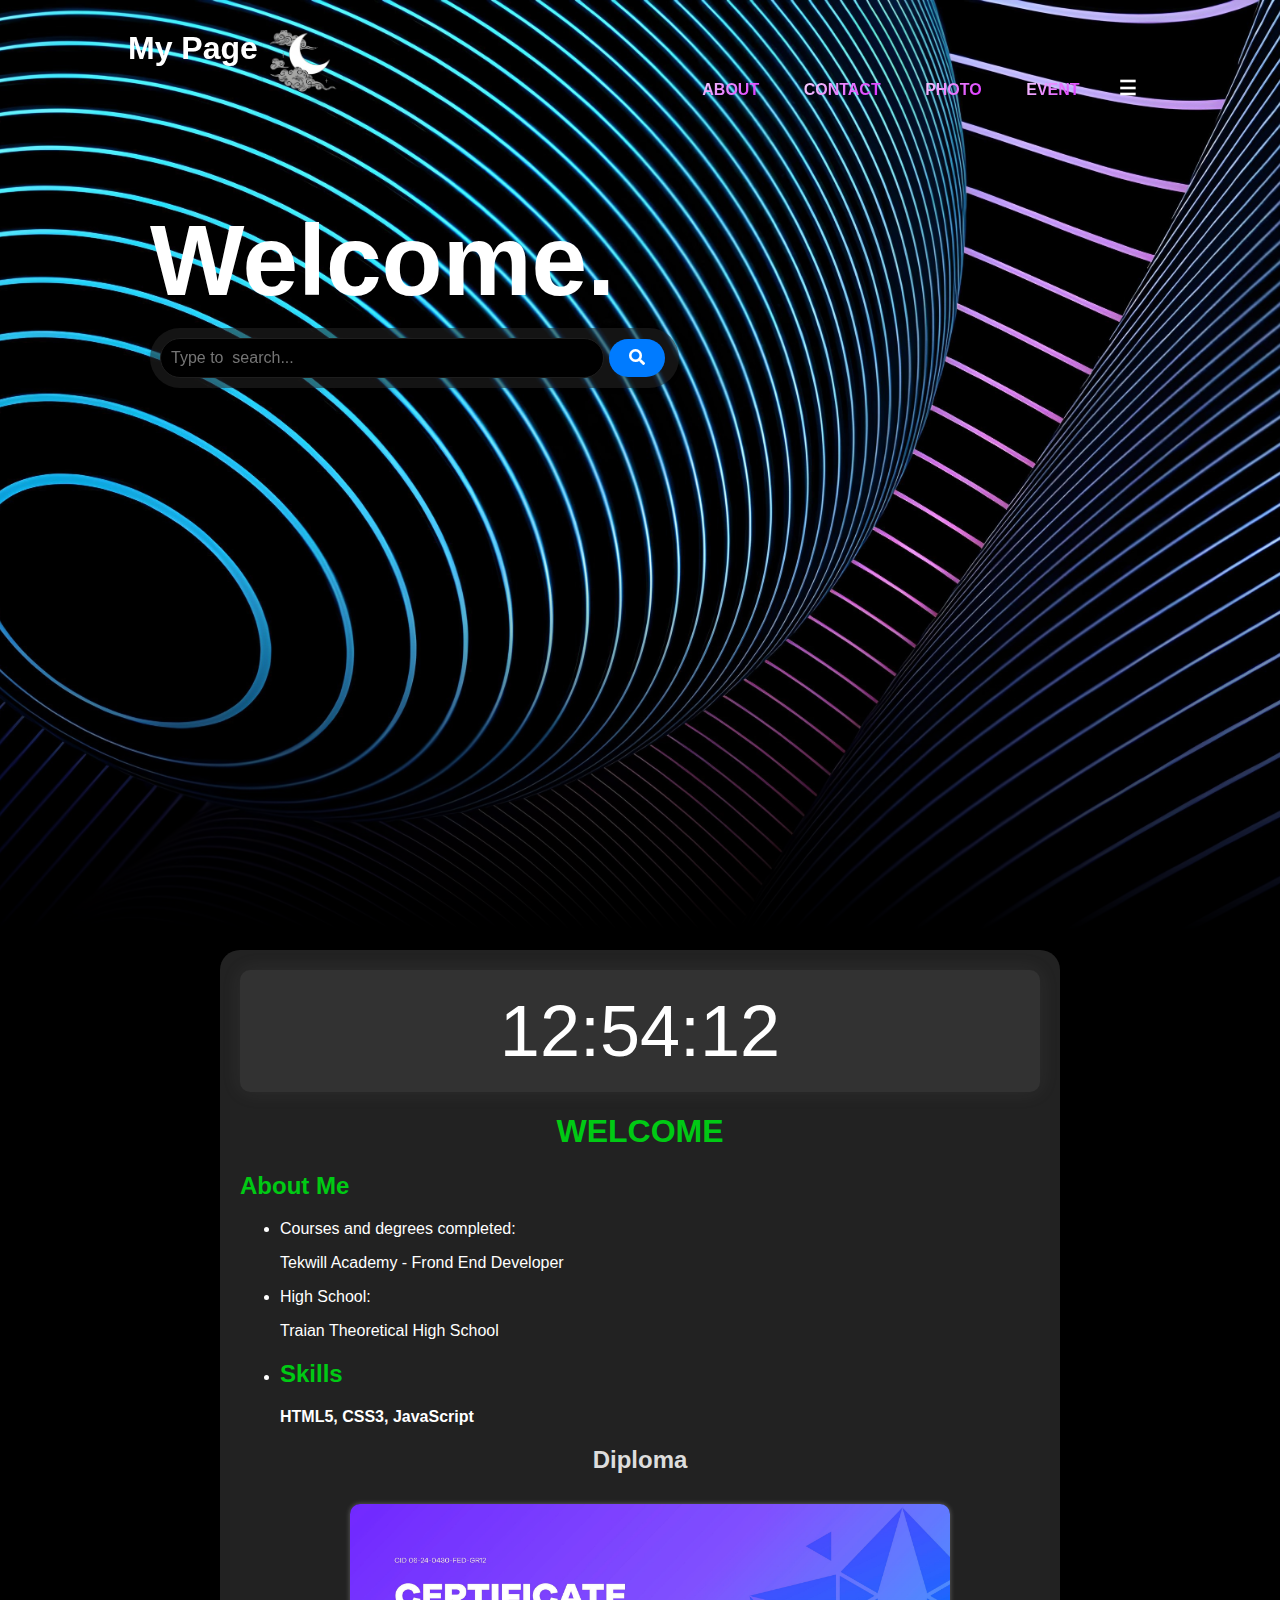
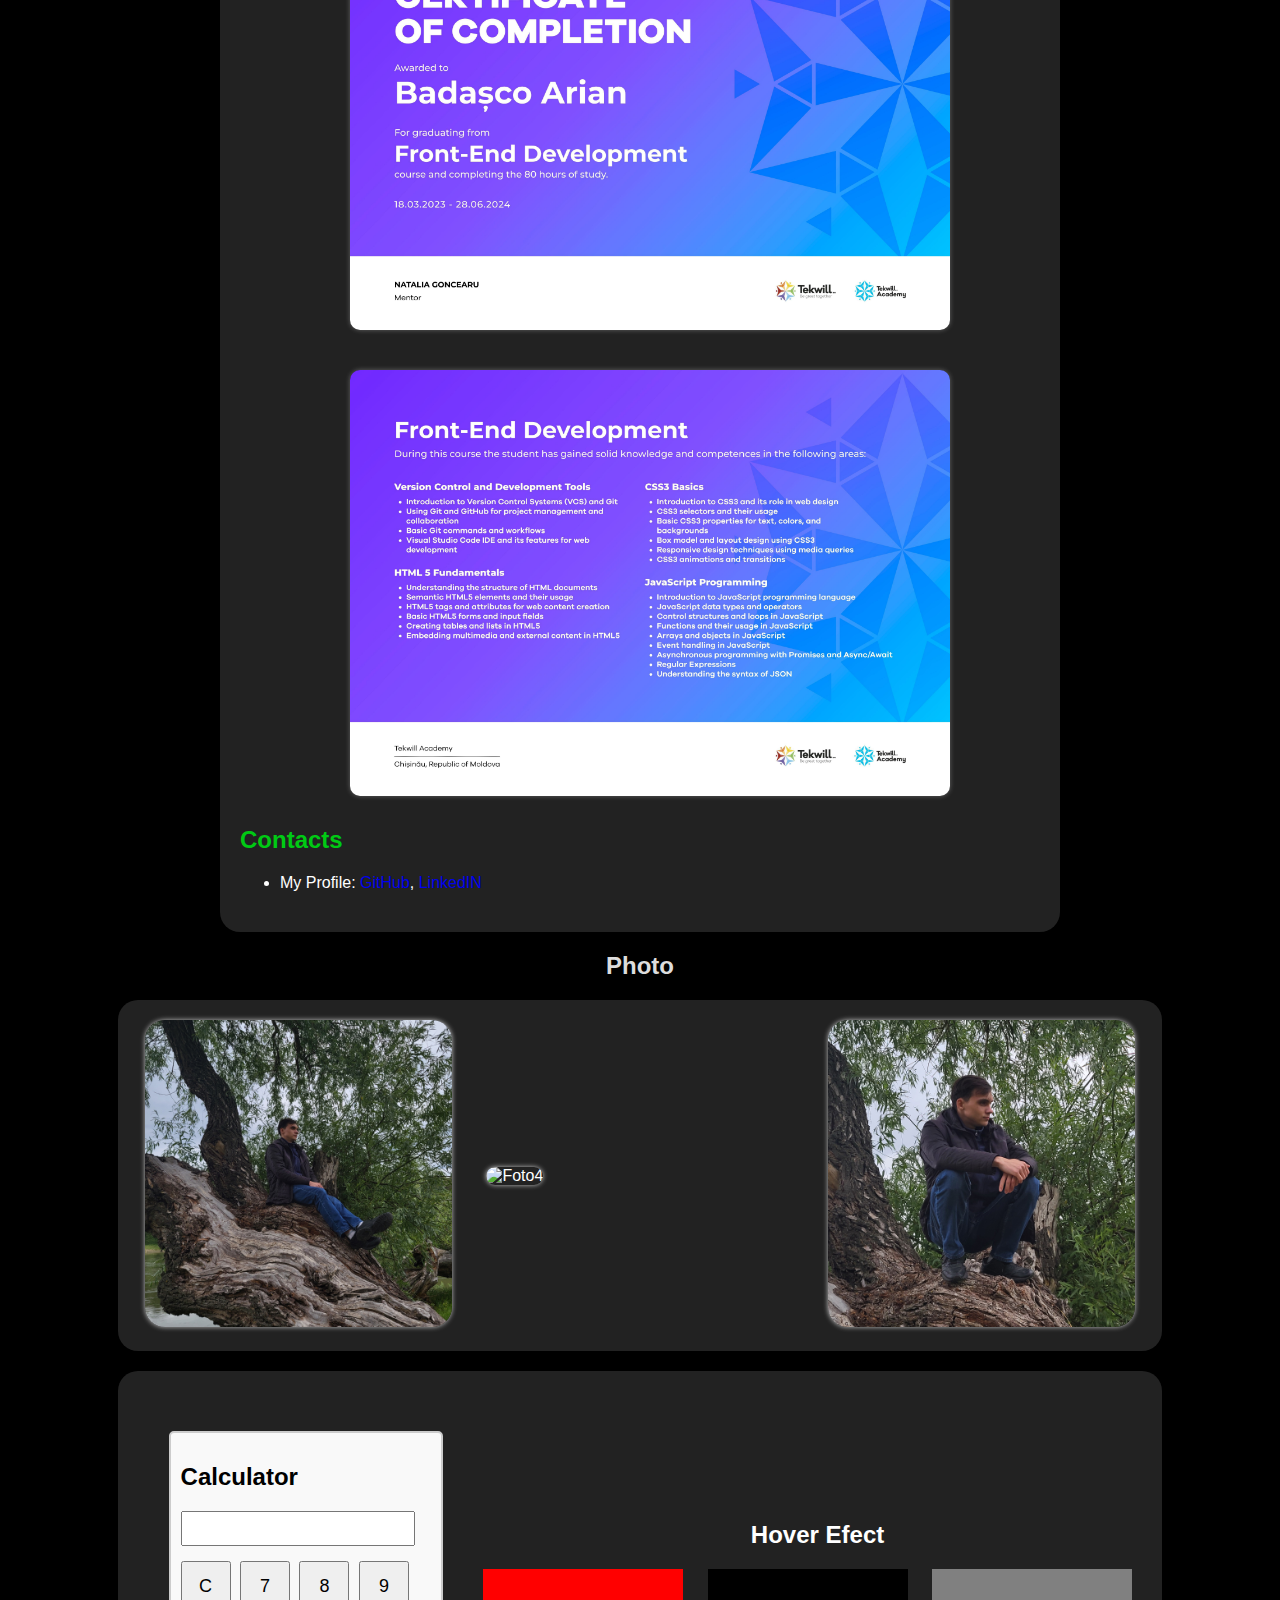
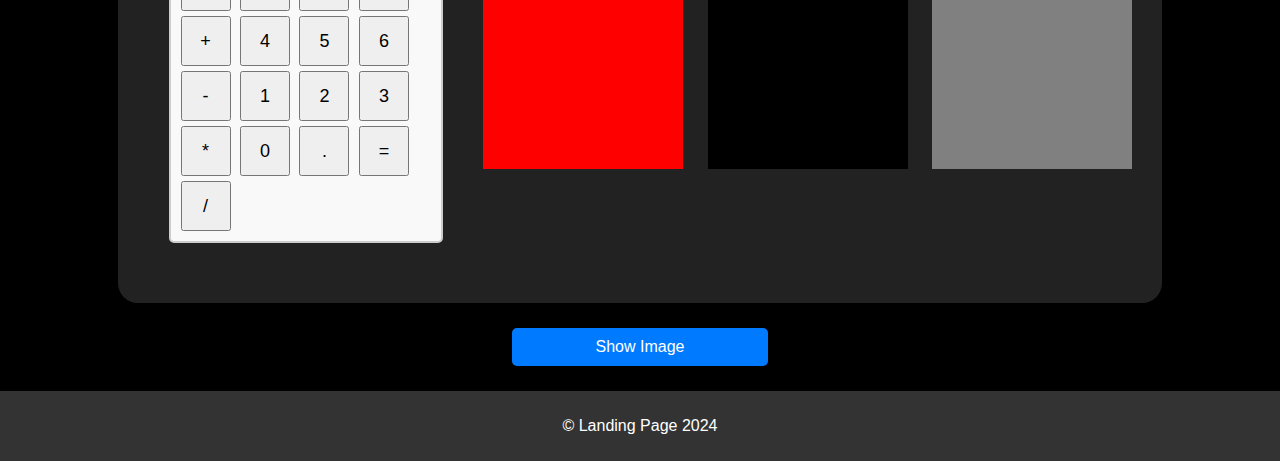
==== commit f53ba811: "Add files via upload" ====
--- a/index.html
+++ b/index.html
@@ -1,179 +1,179 @@
-<!DOCTYPE html>
-<html lang="en">
-<head>
-    <meta charset="UTF-8">
-    <meta name="viewport" content="width=device-width, initial-scale=1.0">
-    <title>Landing Page</title>
-    <link rel="stylesheet" href="dark_mode.css" id="theme">
-    <link rel="stylesheet" href="https://cdnjs.cloudflare.com/ajax/libs/font-awesome/5.15.4/css/all.min.css" integrity="sha512-..." crossorigin="anonymous" />
-</head>
-<body>
-
-<header class="hero">
-    <div class="box">
-        <div>
-            <h1 class="color2">My Page</h1> 
-        </div>
-        <button type="button" class="wrapper" id="switchMode"></button>        
-        <nav>
-            <ul>
-                <li class="moving"><a href="#about">About</a></li>
-                <li class="moving"><a href="#contact">Contact</a></li>
-                <li class="moving"><a href="#photo">Photo</a></li>
-                <li class="moving"><a href="#event">Event</a></li>
-                <button type="button"  class="opentbtn" onclick="openNav()">☰</button>
-            </ul>
-        </nav>     
-        </div>
-        <div >
-            <h1 class="welcom">Welcome.</h1>
-        </div>
-            <div class="search-container">
-            <input type="text" class="search-input" placeholder="Type to  search...">
-            <button class="search-btn"><i class="fas fa-search"></i></button>
-            </div>      
-    </div> 
-</header>
-
-<div>
-    <div class="sidebar" id="mySidebar">
-        <a href="javascript:void(0)" onclick="closeNav()">×</a>
-        <div>
-            <img src="Foto/photoProfile.jpg" alt="ProfilePhoto">
-        </div>
-        <h2 class="color1">WELCOME</h2>
-        
-        <ul class="white-bullet">
-            <h2 class="txtColor">Contacte</h2>
-            <li class="txtColor">&#x1F3E0; Rezidență <p>R. Moldova, Or.Chișinău</p></li>
-            <li class="txtColor">&#x260E; Telefon <p>+373(0)798-288-21</p></li>
-            <li class="txtColor">&#x2709; Adresă de Email <p>arianbadasco@gmail.com</p></li>          
-        </ul>
-    
-        <h2 class="color1">TIME</h2>
-        <div class="calendarPosition">
-            <div class="calendar-box">
-            <div class="data" id="date"></div>
-            <div class="timp" id="time"></div>
-        </div>
-        </div>
-    </div>
-
-<main>
-</div>    
-    <div class="container">
-        <div class="clock-container">
-            <div class="hclock" id="clock"></div>
-        </div>
-        <h1>WELCOME</h1>  
-        <div class="section">
-            <h2 id="about">About Me</h2>
-            <ul>
-                <li>Courses and degrees completed: 
-                    <p>Tekwill Academy - Frond End Developer</p>
-                </li>
-                <li>High School: 
-                    <p>Traian Theoretical High School</p>
-                </li>
-                <li> <h2>Skills</h2>
-                    <p>
-                        <strong>HTML5, CSS3, JavaScript</strong>
-                    </p>
-                </li>
-            </ul>
-        </div>
-        <h2 class="texth2">Diploma</h2>
-        
-        <div class="photos1">
-            <img class="photo" src="Foto/diploma.jpg" id="myImage" style="cursor: pointer;">
-        </div>
-        <div class="photos1">
-            <img class="photo" src="Foto/anexa.jpg" id="myImage1" style="cursor: pointer;">
-        </div>
-
-        <div id="modal" class="modal">
-            <span class="close">&times;</span>
-            <img class="modal-content" id="imgFullScreen">
-            <div id="caption"></div>
-          </div>
-
-        <div class="section">
-            <h2 id="contact">Contacts</h2>
-            <ul>  
-                    <li>My Profile:
-                        <a class="styleLink" href="https://github.com/abadasco" target="_blank">GitHub<a>,</a></a>
-                        <a class="styleLink" href="https://www.linkedin.com/in/arian-badasco-384903273/?trk=opento_sprofile_topcard" target="_blank">LinkedIN</a>
-                    </li> 
-            </ul>
-        </div>  
-    </div>
-</main>
-
- <h2 class="texth2" id="photo">Photo</h2>
-<section class="container1">
-    <div class="box1">
-        <img class="img" src="Foto/photo2.jpg" alt="Foto2">
-    </div>
-    <div class="box1">
-        <img class="img" src="Foto/photo4.jpg" alt="Foto4">
-    </div>
-    <div class="box1">
-        <img class="img" src="Foto/photo3.jpg" alt="Foto3">
-    </div>  
-</section>
-
-<section class="container2">
-<div class="calculator">
-    <h2>Calculator</h2>
-    <input type="text" id="result" readonly>
-<div class="buttons">
-  <button onclick="clearResult()" title="Clear">C</button>
-  <button onclick="appendValue('7')" title="Add 7 to the input">7</button>
-  <button onclick="appendValue('8')" title="Add 8 to the input">8</button>
-  <button onclick="appendValue('9')" title="Add 9 to the input">9</button>
-  <button onclick="appendValue('+')" title="Addition">+</button>
-  <button onclick="appendValue('4')" title="Add 4 to the input">4</button>
-  <button onclick="appendValue('5')" title="Add 5 to the input">5</button>
-  <button onclick="appendValue('6')" title="Add 6 to the input">6</button>
-  <button onclick="appendValue('-')" title="Subtraction">-</button>
-  <button onclick="appendValue('1')" title="Add 1 to the input">1</button>
-  <button onclick="appendValue('2')" title="Add 2 to the input">2</button>
-  <button onclick="appendValue('3')" title="Add 3 to the input">3</button>
-  <button onclick="appendValue('*')" title="Multiplication">*</button>
-  <button onclick="appendValue('0')" title="Add 0 to the input">0</button>
-  <button onclick="appendValue('.')" title="Add decimal point to the input">.</button>
-  <button onclick="calculateResult()" title="Calculate result">=</button>
-  <button onclick="appendValue('/')" title="Division">/</button>
-</div>
-</div>
-<div>
-    <h2 class="position">Hover Efect</h2>
-<div class="image-container">
-    
-    <img src="Foto/red1.png" alt="Image 1" width="200" height="200">
-    <div class="image-info">Red is a Color</div>
-    </div>
-    
-    <div class="image-container">
-    <img src="Foto/black2.png" alt="Image 2" width="200" height="200">
-    <div class="image-info">Black is another color</div>
-    </div>
-    
-    <div class="image-container">
-    <img src="Foto/gray3.png" alt="Image 3" width="200" height="200">
-    <div class="image-info">But it is gray</div>
-    </div>
-</div>
-</section>
-
-<div class="buttonimg" id="event">
-    <button class="imgbutton" type="button" id="showImageButton">Show Image</button>
-    <div class="imgcontainer" id="imageContainer"></div>
-</div>
-
-</body>
-<script src="script.js"></script>
-<footer>
-    <p>&copy; Landing Page 2024</p>
-</footer>
+<!DOCTYPE html>
+<html lang="en">
+<head>
+    <meta charset="UTF-8">
+    <meta name="viewport" content="width=device-width, initial-scale=1.0">
+    <title>Landing Page</title>
+    <link rel="stylesheet" href="dark_mode.css" id="theme">
+    <link rel="stylesheet" href="https://cdnjs.cloudflare.com/ajax/libs/font-awesome/5.15.4/css/all.min.css" integrity="sha512-..." crossorigin="anonymous" />
+</head>
+<body>
+
+<header class="hero">
+    <div class="box">
+        <div>
+            <h1 class="color2">My Page</h1> 
+        </div>
+        <button type="button" class="wrapper" id="switchMode"></button>        
+        <nav>
+            <ul>
+                <li class="moving"><a href="#about">About</a></li>
+                <li class="moving"><a href="#contact">Contact</a></li>
+                <li class="moving"><a href="#photo">Photo</a></li>
+                <li class="moving"><a href="#event">Event</a></li>
+                <button type="button"  class="opentbtn" onclick="openNav()">☰</button>
+            </ul>
+        </nav>     
+        </div>
+        <div >
+            <h1 class="welcom">Welcome.</h1>
+        </div>
+            <div class="search-container">
+            <input type="text" class="search-input" placeholder="Type to  search...">
+            <button class="search-btn"><i class="fas fa-search"></i></button>
+            </div>      
+    </div> 
+</header>
+
+<div>
+    <div class="sidebar" id="mySidebar">
+        <a href="javascript:void(0)" onclick="closeNav()">×</a>
+        <div>
+            <img src="Foto/photoProfile.jpg" alt="ProfilePhoto">
+        </div>
+        <h2 class="color1">WELCOME</h2>
+        
+        <ul class="white-bullet">
+            <h2 class="txtColor">Contacte</h2>
+            <li class="txtColor">&#x1F3E0; Rezidență <p>R. Moldova, Or.Chișinău</p></li>
+            <li class="txtColor">&#x260E; Telefon <p>+373(0)798-288-21</p></li>
+            <li class="txtColor">&#x2709; Adresă de Email <p>arianbadasco@gmail.com</p></li>          
+        </ul>
+    
+        <h2 class="color1">TIME</h2>
+        <div class="calendarPosition">
+            <div class="calendar-box">
+            <div class="data" id="date"></div>
+            <div class="timp" id="time"></div>
+        </div>
+        </div>
+    </div>
+
+<main>
+</div>    
+    <div class="container">
+        <div class="clock-container">
+            <div class="hclock" id="clock"></div>
+        </div>
+        <h1>WELCOME</h1>  
+        <div class="section">
+            <h2 id="about">About Me</h2>
+            <ul>
+                <li>Courses and degrees completed: 
+                    <p>Tekwill Academy - Frond End Developer</p>
+                </li>
+                <li>High School: 
+                    <p>Traian Theoretical High School</p>
+                </li>
+                <li> <h2>Skills</h2>
+                    <p>
+                        <strong>HTML5, CSS3, JavaScript</strong>
+                    </p>
+                </li>
+            </ul>
+        </div>
+        <h2 class="texth2">Diploma</h2>
+        
+        <div class="photos1">
+            <img class="photo" src="Foto/diploma.jpg" id="myImage" style="cursor: pointer;">
+        </div>
+        <div class="photos1">
+            <img class="photo" src="Foto/anexa.jpg" id="myImage1" style="cursor: pointer;">
+        </div>
+
+        <div id="modal" class="modal">
+            <span class="close">&times;</span>
+            <img class="modal-content" id="imgFullScreen">
+            <div id="caption"></div>
+          </div>
+
+        <div class="section">
+            <h2 id="contact">Contacts</h2>
+            <ul>  
+                    <li>My Profile:
+                        <a class="styleLink" href="https://github.com/abadasco" target="_blank">GitHub<a>,</a></a>
+                        <a class="styleLink" href="https://www.linkedin.com/in/arian-badasco-384903273/?trk=opento_sprofile_topcard" target="_blank">LinkedIN</a>
+                    </li> 
+            </ul>
+        </div>  
+    </div>
+</main>
+
+ <h2 class="texth2" id="photo">Photo</h2>
+<section class="container1">
+    <div class="box1">
+        <img class="img" src="Foto/photo2.jpg" alt="Foto2">
+    </div>
+    <div class="box1">
+        <img class="img" src="Foto/photo4.jpg" alt="Foto4">
+    </div>
+    <div class="box1">
+        <img class="img" src="Foto/photo3.jpg" alt="Foto3">
+    </div>  
+</section>
+
+<section class="container2">
+<div class="calculator">
+    <h2>Calculator</h2>
+    <input type="text" id="result" readonly>
+<div class="buttons">
+  <button onclick="clearResult()" title="Clear">C</button>
+  <button onclick="appendValue('7')" title="Add 7 to the input">7</button>
+  <button onclick="appendValue('8')" title="Add 8 to the input">8</button>
+  <button onclick="appendValue('9')" title="Add 9 to the input">9</button>
+  <button onclick="appendValue('+')" title="Addition">+</button>
+  <button onclick="appendValue('4')" title="Add 4 to the input">4</button>
+  <button onclick="appendValue('5')" title="Add 5 to the input">5</button>
+  <button onclick="appendValue('6')" title="Add 6 to the input">6</button>
+  <button onclick="appendValue('-')" title="Subtraction">-</button>
+  <button onclick="appendValue('1')" title="Add 1 to the input">1</button>
+  <button onclick="appendValue('2')" title="Add 2 to the input">2</button>
+  <button onclick="appendValue('3')" title="Add 3 to the input">3</button>
+  <button onclick="appendValue('*')" title="Multiplication">*</button>
+  <button onclick="appendValue('0')" title="Add 0 to the input">0</button>
+  <button onclick="appendValue('.')" title="Add decimal point to the input">.</button>
+  <button onclick="calculateResult()" title="Calculate result">=</button>
+  <button onclick="appendValue('/')" title="Division">/</button>
+</div>
+</div>
+<div>
+    <h2 class="position">Hover Efect</h2>
+<div class="image-container">
+    
+    <img src="Foto/red1.png" alt="Image 1" width="200" height="200">
+    <div class="image-info">Red is a Color</div>
+    </div>
+    
+    <div class="image-container">
+    <img src="Foto/black2.png" alt="Image 2" width="200" height="200">
+    <div class="image-info">Black is another color</div>
+    </div>
+    
+    <div class="image-container">
+    <img src="Foto/gray3.png" alt="Image 3" width="200" height="200">
+    <div class="image-info">But it is gray</div>
+    </div>
+</div>
+</section>
+
+<div class="buttonimg" id="event">
+    <button class="imgbutton" type="button" id="showImageButton">Show Image</button>
+    <div class="imgcontainer" id="imageContainer"></div>
+</div>
+
+</body>
+<script src="script.js"></script>
+<footer>
+    <p>&copy; Landing Page 2024</p>
+</footer>
 </html>--- a/dark_mode.css
+++ b/dark_mode.css
@@ -11,7 +11,7 @@
 }
 .hero {
     height: 100vh;
-    background: url("/Foto/Dark.jpg") no-repeat center center/cover;
+    background: url("Foto/Dark.jpg") no-repeat center center/cover;
     color: #fff; 
     mask-image: linear-gradient(to bottom, black 60%, transparent 100%);
     padding-top: 30px;
